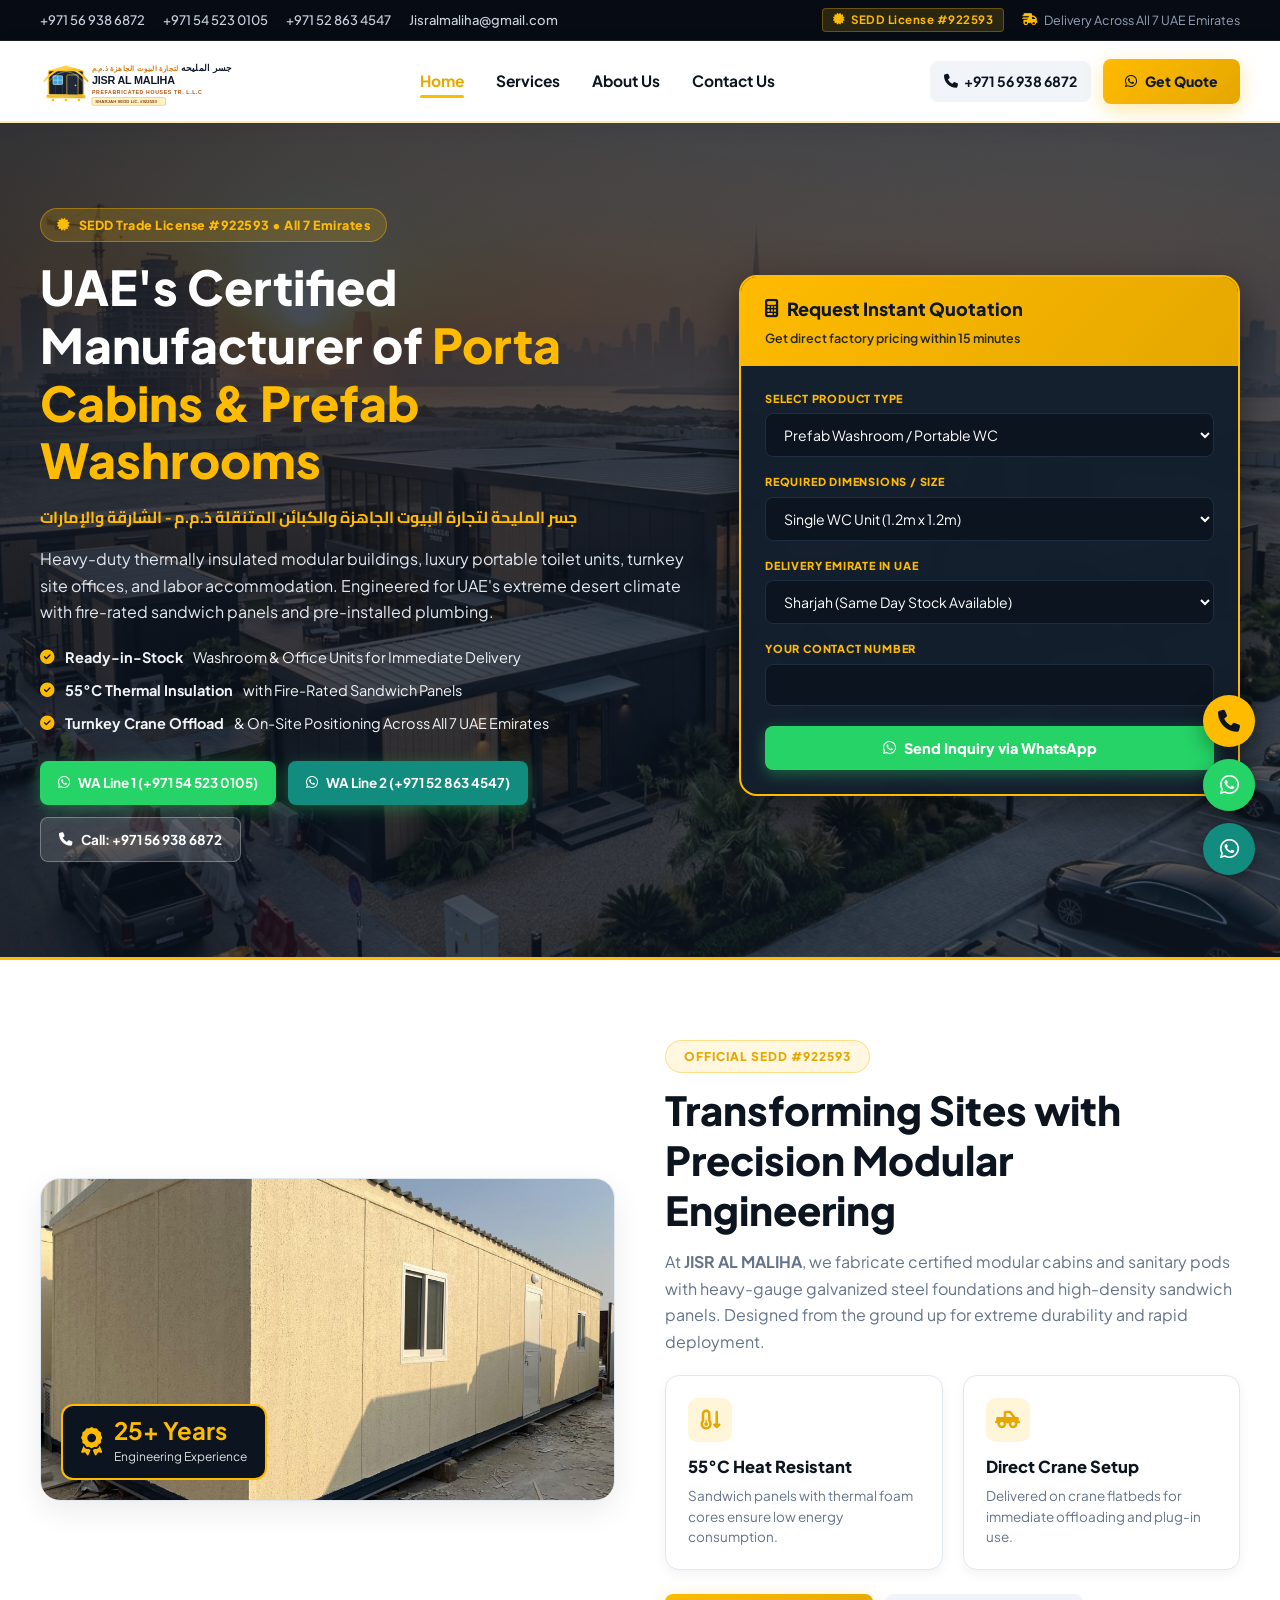
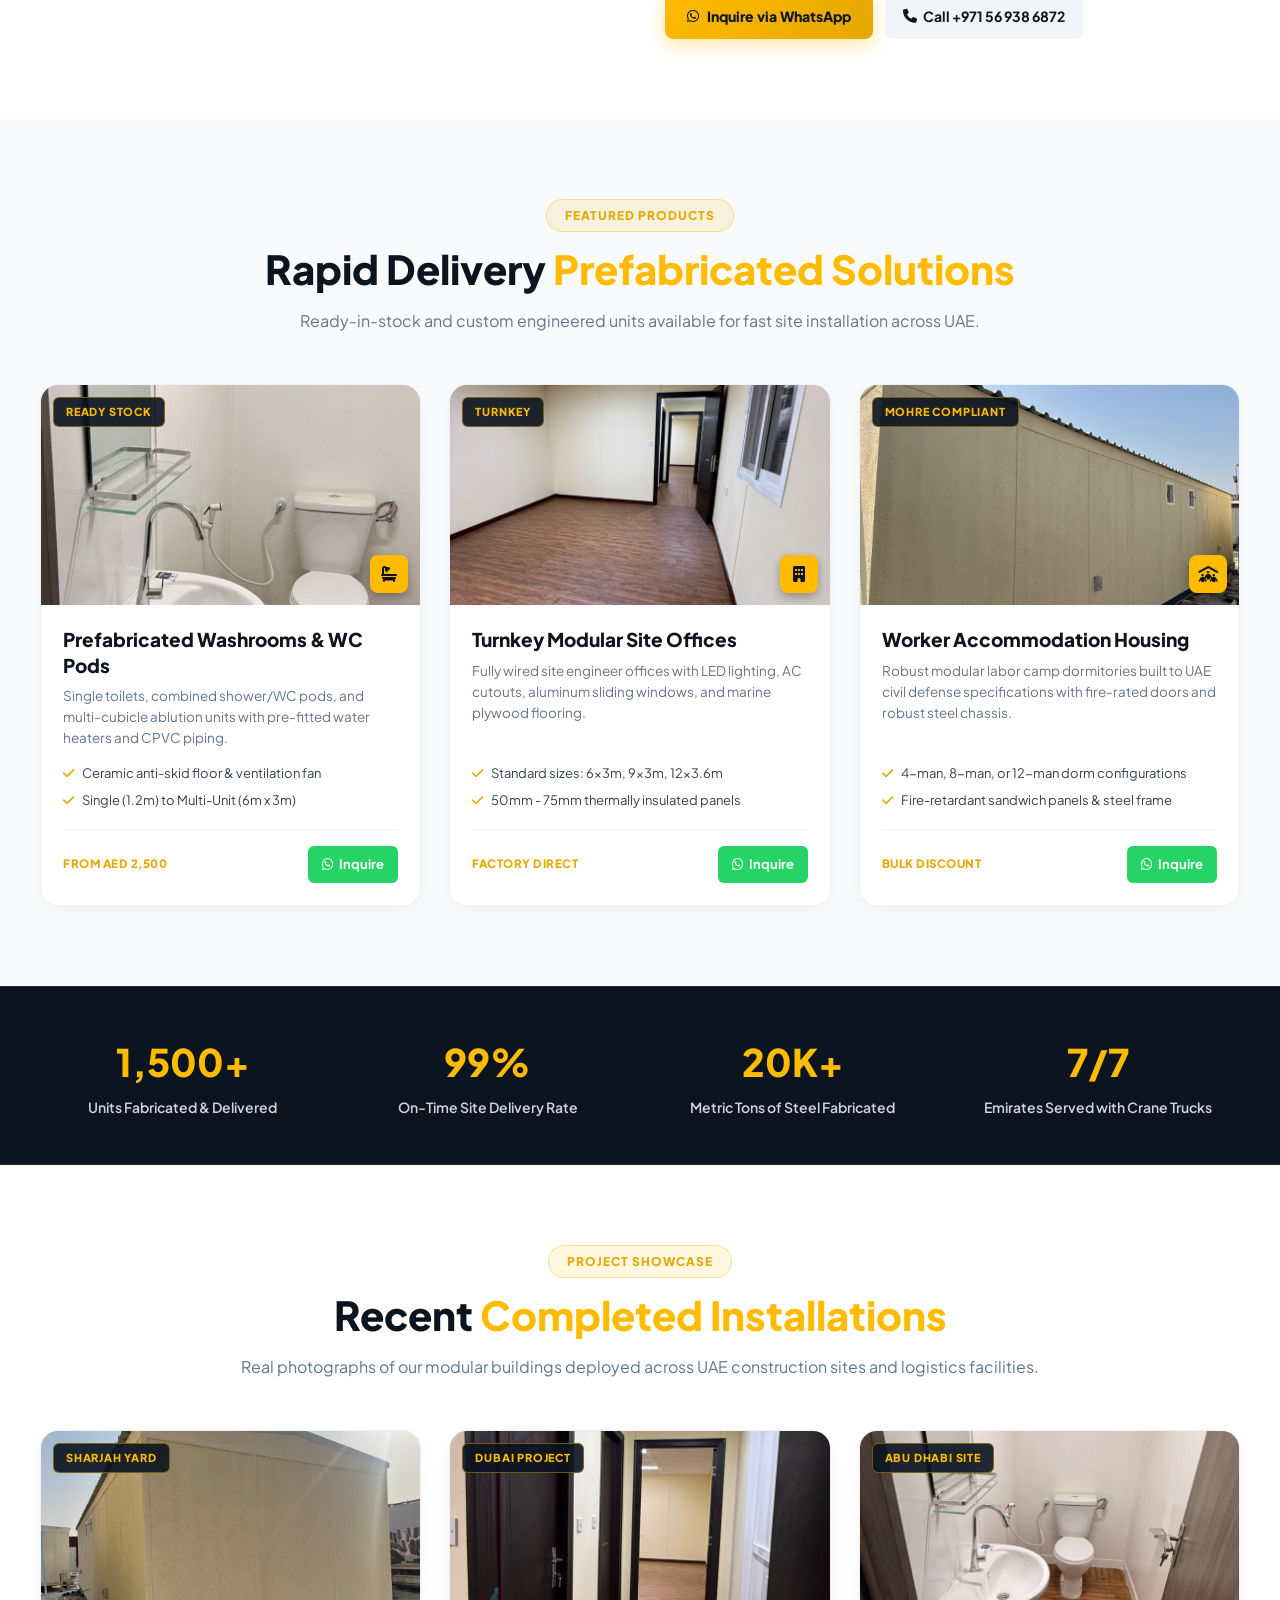
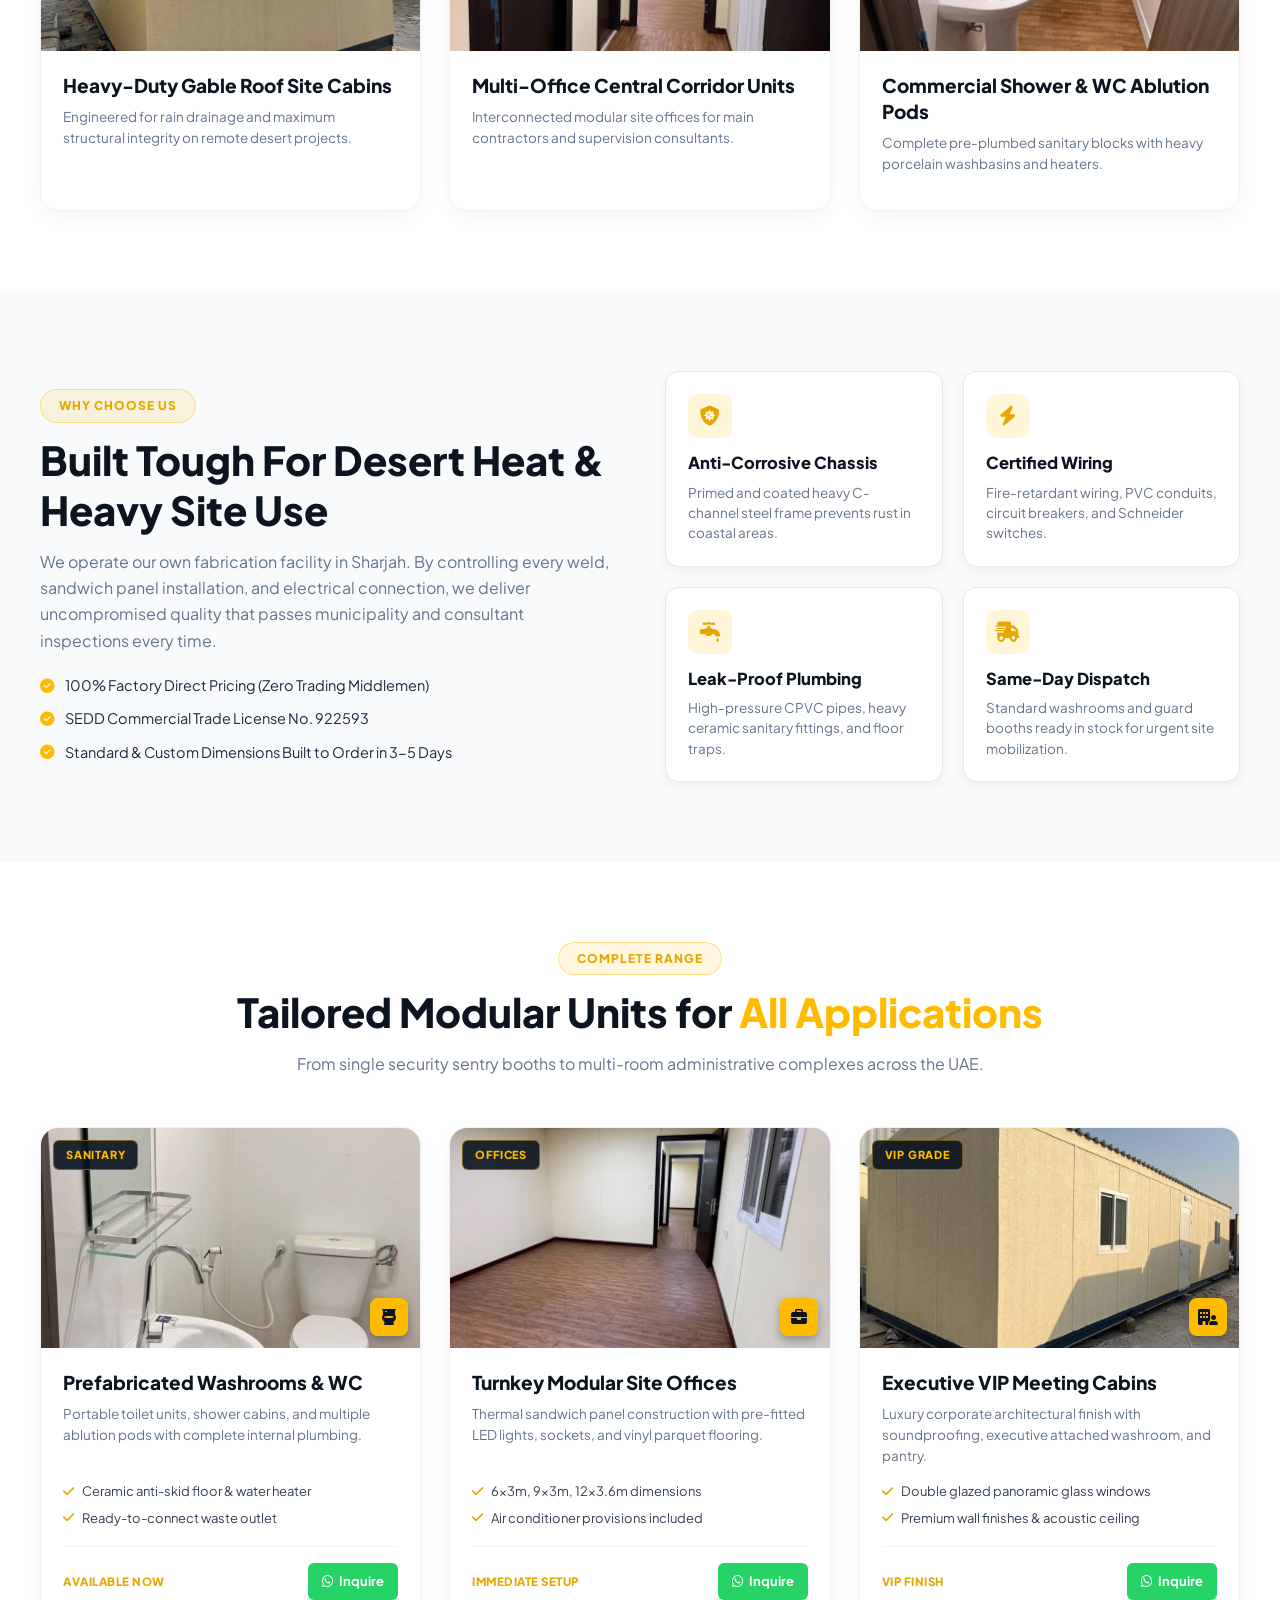
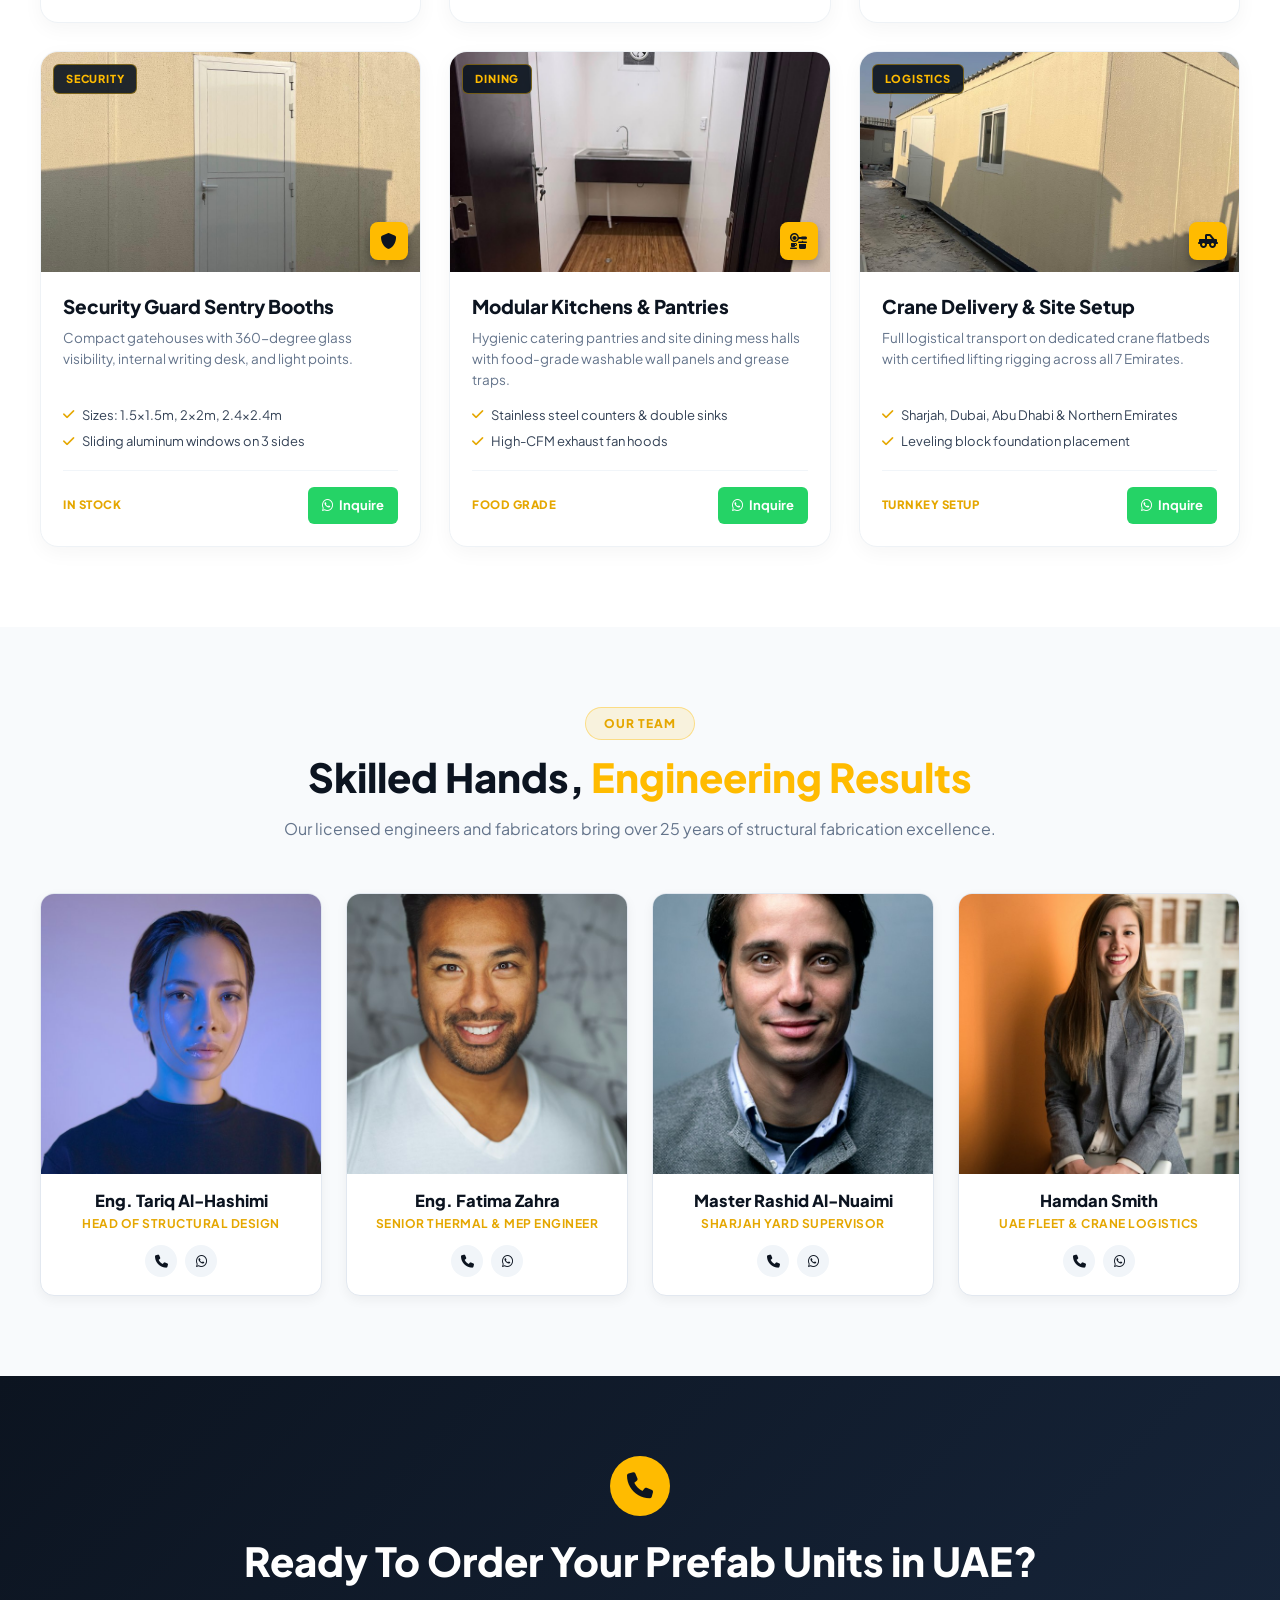
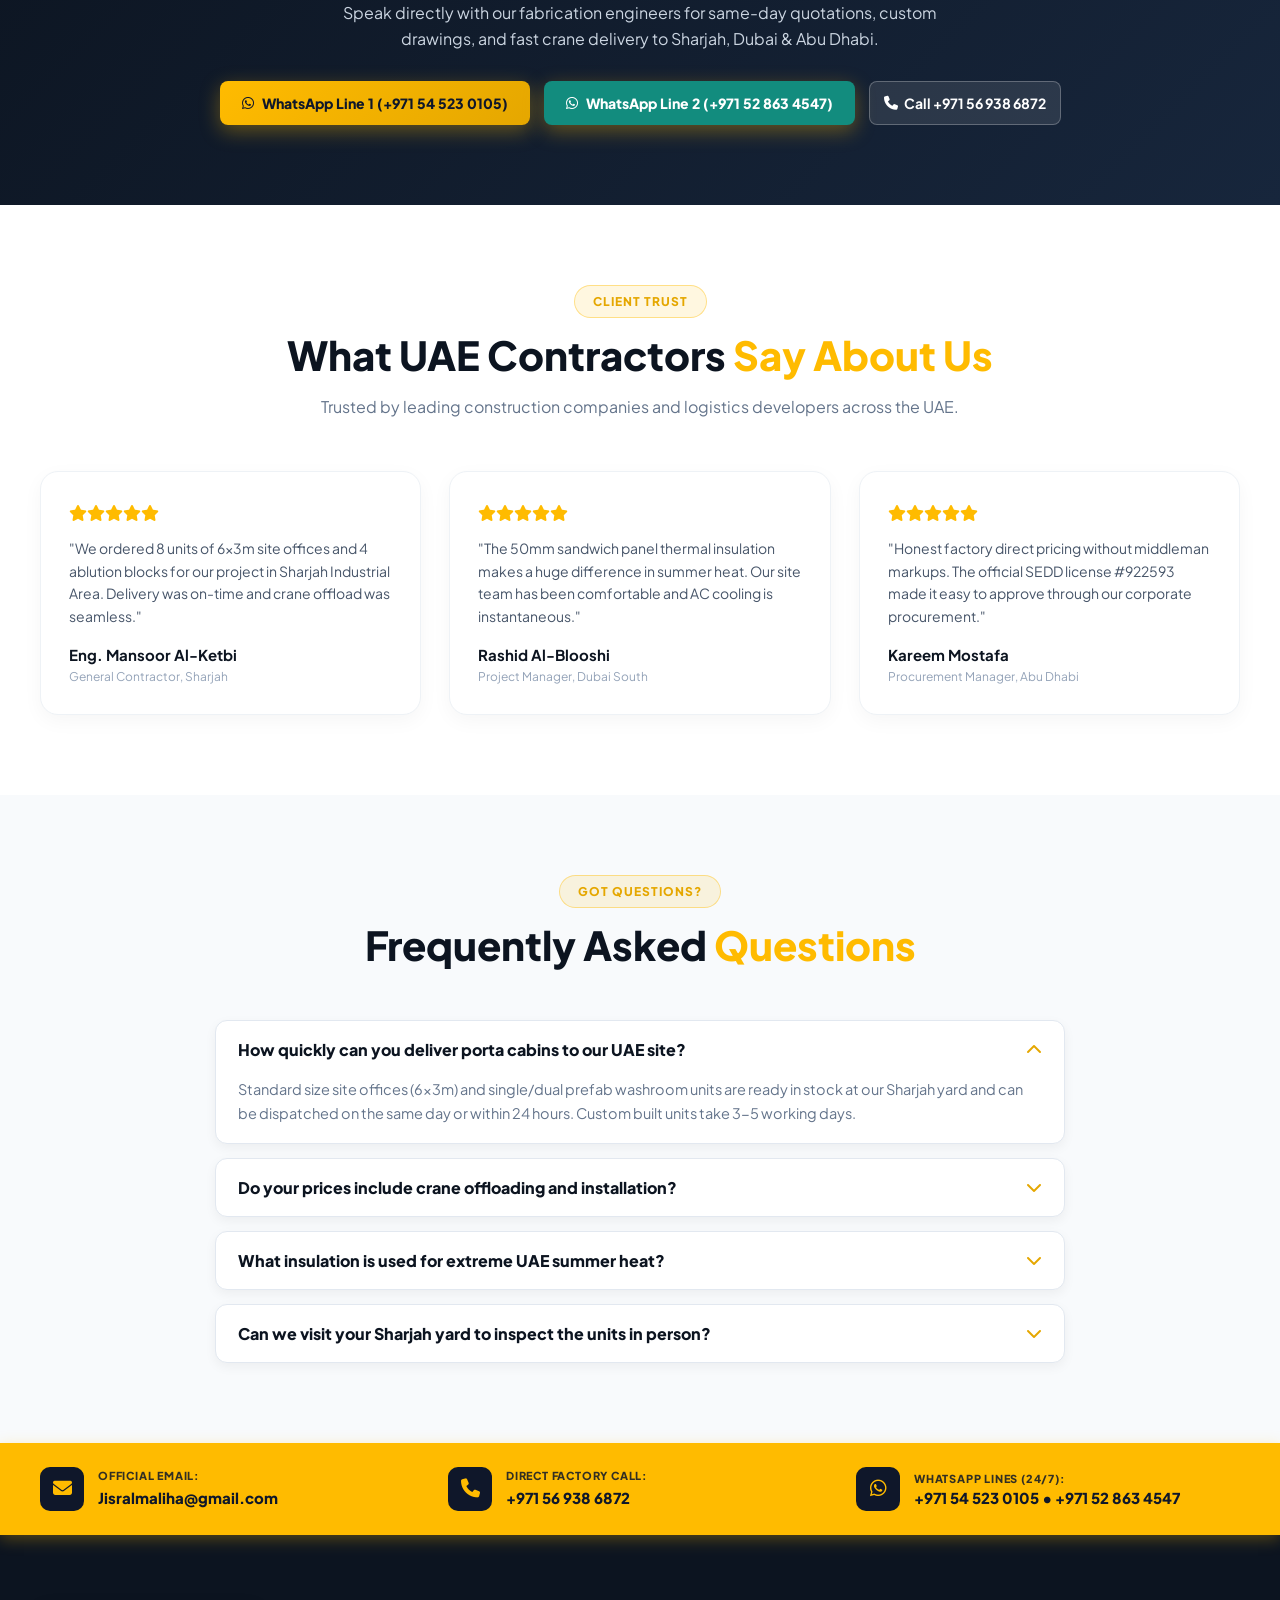
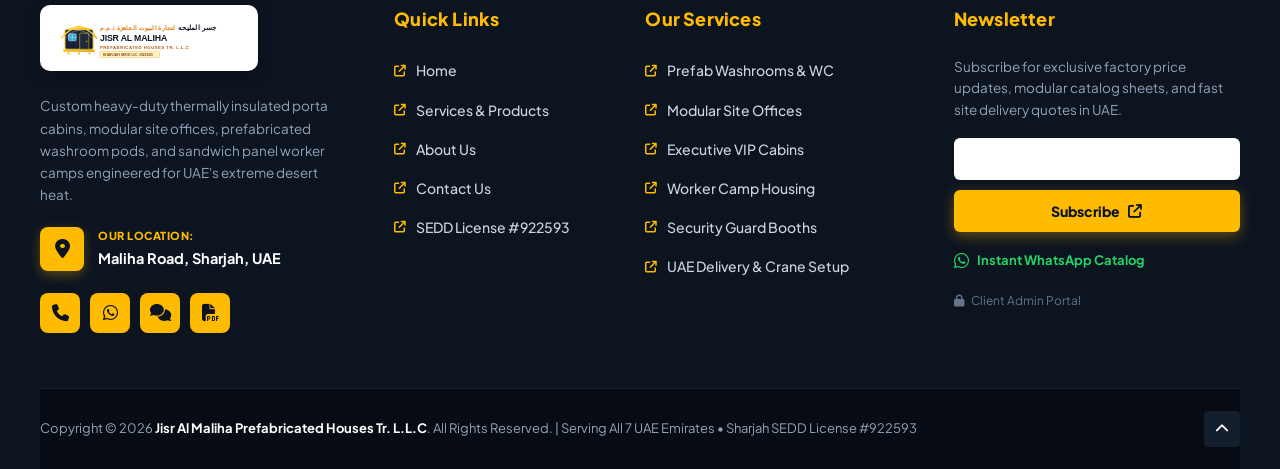
==== JisrAlMaliha-Website/index.html @ 58b0b008 "Add files via upload" ====
<!DOCTYPE html>
<html lang="en">
<head>
  <meta charset="UTF-8">
  <meta name="viewport" content="width=device-width, initial-scale=1.0">
  <title>JISR AL MALIHA PREFABRICATED HOUSES TR. L.L.C | Portacabins & Modular Buildings Sharjah, UAE</title>
  <meta name="description" content="UAE certified manufacturer of thermally insulated porta cabins, prefab washrooms, turnkey site offices, and sandwich panel accommodation. SEDD License #922593.">
  <link rel="icon" type="image/svg+xml" href="assets/images/logo.svg">

  <!-- Google Fonts: Plus Jakarta Sans & Cairo for Arabic -->
  <link rel="preconnect" href="https://fonts.googleapis.com">
  <link rel="preconnect" href="https://fonts.gstatic.com" crossorigin>
  <link href="https://fonts.googleapis.com/css2?family=Cairo:wght@600;700;800;900&family=Plus+Jakarta+Sans:wght@300;400;500;600;700;800;900&display=swap" rel="stylesheet">

  <!-- FontAwesome 6 -->
  <link rel="stylesheet" href="https://cdnjs.cloudflare.com/ajax/libs/font-awesome/6.5.1/css/all.min.css">

  <!-- Main Unified Stylesheet -->
  <link rel="stylesheet" href="assets/css/style.css">
</head>
<body id="top">


  <!-- Top Official Contact & License Bar -->
  <div class="nac-topbar">
    <div class="nac-c">
      <div class="nac-topbar-inner">
        <div class="nac-topbar-left">
          <a href="tel:+971569386872" class="nac-tb-link" data-config="phone">
            <i class="fa-solid fa-phone"></i> Call: +971 56 938 6872
          </a>
          <a href="https://wa.me/971545230105" target="_blank" class="nac-tb-link" data-config="whatsapp1">
            <i class="fa-brands fa-whatsapp" style="color:#25d366;"></i> WA 1: +971 54 523 0105
          </a>
          <a href="https://wa.me/971528634547" target="_blank" class="nac-tb-link" data-config="whatsapp2">
            <i class="fa-brands fa-whatsapp" style="color:#25d366;"></i> WA 2: +971 52 863 4547
          </a>
          <a href="mailto:Jisralmaliha@gmail.com" class="nac-tb-link" data-config="email">
            <i class="fa-solid fa-envelope"></i> Jisralmaliha@gmail.com
          </a>
        </div>
        <div class="nac-topbar-right">
          <span class="nac-tb-badge"><i class="fa-solid fa-certificate"></i> SEDD License #922593</span>
          <span class="nac-tb-text"><i class="fa-solid fa-truck-fast"></i> Delivery Across All 7 UAE Emirates</span>
        </div>
      </div>
    </div>
  </div>

  <!-- Main Sticky Navbar (Strictly 4 Pages) -->
  <header class="nac-header">
    <div class="nac-c">
      <div class="nac-nav-inner">
        <!-- Logo -->
        <a href="index.html" class="nac-logo-link">
          <img src="assets/images/logo.svg" alt="Jisr Al Maliha Prefabricated Houses Tr. LLC" class="nac-logo-img">
        </a>

        <!-- Strictly 4 Navigation Pages -->
        <ul class="nac-nav-menu" id="nacNavMenu">
          <li><a href="index.html" class="nac-nav-link active">Home</a></li>
          <li><a href="services.html" class="nac-nav-link ">Services</a></li>
          <li><a href="about.html" class="nac-nav-link ">About Us</a></li>
          <li><a href="contact.html" class="nac-nav-link ">Contact Us</a></li>
        </ul>

        <!-- Action Buttons -->
        <div class="nac-nav-actions">
          <a href="tel:+971569386872" class="nac-nav-call">
            <i class="fa-solid fa-phone"></i> +971 56 938 6872
          </a>
          <a href="https://wa.me/971545230105?text=Hello%20Jisr%20Al%20Maliha%2C%20I%20would%20like%20to%20request%20an%20instant%20quote%20for%20porta%20cabins." target="_blank" class="nac-btn-gold">
            <i class="fa-brands fa-whatsapp"></i> Get Quote
          </a>
        </div>

        <!-- Mobile Toggle -->
        <button class="nac-mob-toggle" id="nacMobToggle" aria-label="Toggle Navigation">
          <i class="fa-solid fa-bars"></i>
        </button>
      </div>
    </div>
  </header>

<main>

  <!-- HERO SECTION WITH BANNER-HOME.JPG -->
  <section class="nac-home-hero" style="background-image: url('assets/images/banner-home.jpg');">
    <div class="nac-hero-overlay"></div>
    <div class="nac-c">
      <div class="nac-hero-grid">
        <!-- Hero Left -->
        <div class="nac-hero-left">
          <div class="nac-hero-pill">
            <i class="fa-solid fa-certificate"></i> SEDD Trade License #922593 &bull; All 7 Emirates
          </div>
          <h1 class="nac-hero-h1">
            UAE's Certified Manufacturer of <span class="gold-text">Porta Cabins &amp; Prefab Washrooms</span>
          </h1>
          <div class="nac-hero-ar">
            جسر المليحة لتجارة البيوت الجاهزة والكبائن المتنقلة ذ.م.م - الشارقة والإمارات
          </div>
          <p class="nac-hero-desc">
            Heavy-duty thermally insulated modular buildings, luxury portable toilet units, turnkey site offices, and labor accommodation. Engineered for UAE's extreme desert climate with fire-rated sandwich panels and pre-installed plumbing.
          </p>

          <ul class="nac-hero-bullets">
            <li><i class="fa-solid fa-circle-check"></i> <strong>Ready-in-Stock</strong> Washroom &amp; Office Units for Immediate Delivery</li>
            <li><i class="fa-solid fa-circle-check"></i> <strong>55&deg;C Thermal Insulation</strong> with Fire-Rated Sandwich Panels</li>
            <li><i class="fa-solid fa-circle-check"></i> <strong>Turnkey Crane Offload</strong> &amp; On-Site Positioning Across All 7 UAE Emirates</li>
          </ul>

          <!-- ALL 3 NUMBERS TOGETHER -->
          <div class="nac-hero-contacts-row">
            <a href="https://wa.me/971545230105?text=Hello%20Jisr%20Al%20Maliha%2C%20I%20need%20a%20quotation%20for%20porta%20cabins." target="_blank" class="nac-hero-btn-wa">
              <i class="fa-brands fa-whatsapp"></i> WA Line 1 (+971 54 523 0105)
            </a>
            <a href="https://wa.me/971528634547?text=Hello%20Jisr%20Al%20Maliha%2C%20I%20need%20urgent%20pricing%20details." target="_blank" class="nac-hero-btn-wa" style="background:#128c7e;">
              <i class="fa-brands fa-whatsapp"></i> WA Line 2 (+971 52 863 4547)
            </a>
            <a href="tel:+971569386872" class="nac-hero-btn-call">
              <i class="fa-solid fa-phone"></i> Call: +971 56 938 6872
            </a>
          </div>
        </div>

        <!-- Hero Right: Quick Quote Form Card -->
        <div class="nac-hero-card">
          <div class="nac-hero-card-head">
            <h3><i class="fa-solid fa-calculator"></i> Request Instant Quotation</h3>
            <p>Get direct factory pricing within 15 minutes</p>
          </div>
          <form class="nac-hero-card-body" onsubmit="submitHeroQuote(event)">
            <div class="nac-form-group">
              <label class="nac-form-lbl">Select Product Type</label>
              <select id="heroUnitType" class="nac-form-ctrl">
                <option value="Prefab Washroom / WC Pod">Prefab Washroom / Portable WC</option>
                <option value="Modular Site Office">Turnkey Site Office Portacabin</option>
                <option value="Executive VIP Cabin">Executive VIP Cabin / Boardroom</option>
                <option value="Worker Accommodation">Worker Accommodation Camp</option>
                <option value="Security Guard Booth">Security Guard Booth / Cabin</option>
                <option value="Modular Pantry Kitchen">Modular Pantry Kitchen Unit</option>
              </select>
            </div>

            <div class="nac-form-group">
              <label class="nac-form-lbl">Required Dimensions / Size</label>
              <select id="heroDimensions" class="nac-form-ctrl">
                <option value="Single WC Unit (1.2m x 1.2m)">Single WC Unit (1.2m x 1.2m)</option>
                <option value="Dual WC Ablution (2.4m x 1.5m)">Dual WC Ablution (2.4m x 1.5m)</option>
                <option value="Standard Office (6.0m x 3.0m)">Standard Office (6.0m x 3.0m)</option>
                <option value="Executive Suite (9.0m x 3.0m)">Executive Suite (9.0m x 3.0m)</option>
                <option value="Large Project Complex (12.0m x 3.6m)">Large Project Complex (12.0m x 3.6m)</option>
                <option value="Custom Built Size">Custom Built Size</option>
              </select>
            </div>

            <div class="nac-form-group">
              <label class="nac-form-lbl">Delivery Emirate in UAE</label>
              <select id="heroLocation" class="nac-form-ctrl">
                <option value="Sharjah (Same Day Stock Available)">Sharjah (Same Day Stock Available)</option>
                <option value="Dubai">Dubai</option>
                <option value="Abu Dhabi / Al Ain">Abu Dhabi / Al Ain</option>
                <option value="Ajman">Ajman</option>
                <option value="Ras Al Khaimah">Ras Al Khaimah</option>
                <option value="Fujairah">Fujairah</option>
                <option value="Umm Al Quwain">Umm Al Quwain</option>
              </select>
            </div>

            <div class="nac-form-group">
              <label class="nac-form-lbl">Your Contact Number</label>
              <input type="tel" id="heroPhone" class="nac-form-ctrl" required>
            </div>

            <button type="submit" class="nac-form-btn-submit">
              <i class="fa-brands fa-whatsapp"></i> Send Inquiry via WhatsApp
            </button>
          </form>
        </div>
      </div>
    </div>
  </section>

  <!-- SECTION 1: FEATURE STORY (2-COLUMN MATCHING SCREENSHOT) -->
  <section class="nac-sec nac-sec-light">
    <div class="nac-c">
      <div class="nac-story-grid">
        <!-- Story Left: 16:9 Image -->
        <div class="nac-story-imgbox">
          <img src="assets/images/exterior_unit_front.jpg" alt="Jisr Al Maliha Prefabricated Unit" loading="lazy">
          <div class="nac-story-badge">
            <i class="fa-solid fa-award" style="font-size:28px; color:var(--primary-gold);"></i>
            <div>
              <strong>25+ Years</strong>
              <div style="font-size:12px; opacity:0.85;">Engineering Experience</div>
            </div>
          </div>
        </div>

        <!-- Story Right -->
        <div>
          <div class="nac-pill">Official SEDD #922593</div>
          <h2 class="nac-h2">Transforming Sites with Precision Modular Engineering</h2>
          <p class="nac-sub" style="margin-bottom:20px;">
            At <strong>JISR AL MALIHA</strong>, we fabricate certified modular cabins and sanitary pods with heavy-gauge galvanized steel foundations and high-density sandwich panels. Designed from the ground up for extreme durability and rapid deployment.
          </p>

          <div class="nac-features-grid" style="margin-bottom:24px;">
            <div class="nac-feat-card">
              <div class="nac-feat-icon"><i class="fa-solid fa-temperature-arrow-down"></i></div>
              <h4>55&deg;C Heat Resistant</h4>
              <p>Sandwich panels with thermal foam cores ensure low energy consumption.</p>
            </div>
            <div class="nac-feat-card">
              <div class="nac-feat-icon"><i class="fa-solid fa-truck-pickup"></i></div>
              <h4>Direct Crane Setup</h4>
              <p>Delivered on crane flatbeds for immediate offloading and plug-in use.</p>
            </div>
          </div>

          <div style="display:flex; gap:12px; flex-wrap:wrap;">
            <a href="https://wa.me/971545230105?text=Hello%20Jisr%20Al%20Maliha%2C%20I%20want%20to%20discuss%20a%20project." target="_blank" class="nac-btn-gold">
              <i class="fa-brands fa-whatsapp"></i> Inquire via WhatsApp
            </a>
            <a href="tel:+971569386872" class="nac-nav-call" style="font-size:14px; padding:11px 18px;">
              <i class="fa-solid fa-phone"></i> Call +971 56 938 6872
            </a>
          </div>
        </div>
      </div>
    </div>
  </section>

  <!-- SECTION 2: TOP 3 CORE SOLUTIONS (16:9 CARDS MATCHING SCREENSHOT) -->
  <section class="nac-sec nac-sec-soft">
    <div class="nac-c">
      <div class="nac-head">
        <div class="nac-pill">Featured Products</div>
        <h2 class="nac-h2">Rapid Delivery <span class="gold-text">Prefabricated Solutions</span></h2>
        <p class="nac-sub">Ready-in-stock and custom engineered units available for fast site installation across UAE.</p>
      </div>

      <div class="nac-cards-grid">
        <!-- Card 1: Washroom -->
        <div class="nac-card">
          <div class="nac-card-imgwrap">
            <img src="assets/images/bathroom_toilet_1.png" alt="Prefabricated Washroom Units" class="nac-card-img" loading="lazy">
            <span class="nac-card-badge">Ready Stock</span>
            <div class="nac-card-ico-badge"><i class="fa-solid fa-bath"></i></div>
          </div>
          <div class="nac-card-body">
            <h3 class="nac-card-title">Prefabricated Washrooms &amp; WC Pods</h3>
            <p class="nac-card-desc">Single toilets, combined shower/WC pods, and multi-cubicle ablution units with pre-fitted water heaters and CPVC piping.</p>
            <ul class="nac-card-bullets">
              <li><i class="fa-solid fa-check"></i> Ceramic anti-skid floor &amp; ventilation fan</li>
              <li><i class="fa-solid fa-check"></i> Single (1.2m) to Multi-Unit (6m x 3m)</li>
            </ul>
            <div class="nac-card-foot">
              <span class="nac-card-price">From AED 2,500</span>
              <a href="https://wa.me/971545230105?text=Hello%20Jisr%20Al%20Maliha%2C%20I%20need%20pricing%20for%20Prefab%20Washrooms." target="_blank" class="nac-card-wa-btn">
                <i class="fa-brands fa-whatsapp"></i> Inquire
              </a>
            </div>
          </div>
        </div>

        <!-- Card 2: Site Office -->
        <div class="nac-card">
          <div class="nac-card-imgwrap">
            <img src="assets/images/interior_office_1.png" alt="Modular Site Offices" class="nac-card-img" loading="lazy">
            <span class="nac-card-badge">Turnkey</span>
            <div class="nac-card-ico-badge"><i class="fa-solid fa-building"></i></div>
          </div>
          <div class="nac-card-body">
            <h3 class="nac-card-title">Turnkey Modular Site Offices</h3>
            <p class="nac-card-desc">Fully wired site engineer offices with LED lighting, AC cutouts, aluminum sliding windows, and marine plywood flooring.</p>
            <ul class="nac-card-bullets">
              <li><i class="fa-solid fa-check"></i> Standard sizes: 6x3m, 9x3m, 12x3.6m</li>
              <li><i class="fa-solid fa-check"></i> 50mm - 75mm thermally insulated panels</li>
            </ul>
            <div class="nac-card-foot">
              <span class="nac-card-price">Factory Direct</span>
              <a href="https://wa.me/971545230105?text=Hello%20Jisr%20Al%20Maliha%2C%20I%20need%20pricing%20for%20Site%20Offices." target="_blank" class="nac-card-wa-btn">
                <i class="fa-brands fa-whatsapp"></i> Inquire
              </a>
            </div>
          </div>
        </div>

        <!-- Card 3: Labor Camp -->
        <div class="nac-card">
          <div class="nac-card-imgwrap">
            <img src="assets/images/exterior_long_cabin.png" alt="Labor Camp Accommodation" class="nac-card-img" loading="lazy">
            <span class="nac-card-badge">MOHRE Compliant</span>
            <div class="nac-card-ico-badge"><i class="fa-solid fa-people-roof"></i></div>
          </div>
          <div class="nac-card-body">
            <h3 class="nac-card-title">Worker Accommodation Housing</h3>
            <p class="nac-card-desc">Robust modular labor camp dormitories built to UAE civil defense specifications with fire-rated doors and robust steel chassis.</p>
            <ul class="nac-card-bullets">
              <li><i class="fa-solid fa-check"></i> 4-man, 8-man, or 12-man dorm configurations</li>
              <li><i class="fa-solid fa-check"></i> Fire-retardant sandwich panels &amp; steel frame</li>
            </ul>
            <div class="nac-card-foot">
              <span class="nac-card-price">Bulk Discount</span>
              <a href="https://wa.me/971545230105?text=Hello%20Jisr%20Al%20Maliha%2C%20I%20need%20pricing%20for%20Labor%20Accommodations." target="_blank" class="nac-card-wa-btn">
                <i class="fa-brands fa-whatsapp"></i> Inquire
              </a>
            </div>
          </div>
        </div>
      </div>
    </div>
  </section>

  <!-- STATS BAR (DARK) -->
  <div class="nac-stats-bar">
    <div class="nac-c">
      <div class="nac-stats-grid">
        <div class="nac-stat-item">
          <h3>1,500+</h3>
          <p>Units Fabricated &amp; Delivered</p>
        </div>
        <div class="nac-stat-item">
          <h3>99%</h3>
          <p>On-Time Site Delivery Rate</p>
        </div>
        <div class="nac-stat-item">
          <h3>20K+</h3>
          <p>Metric Tons of Steel Fabricated</p>
        </div>
        <div class="nac-stat-item">
          <h3>7/7</h3>
          <p>Emirates Served with Crane Trucks</p>
        </div>
      </div>
    </div>
  </div>

  <!-- SECTION 3: RECENT COMPLETED PROJECTS (16:9 GALLERY) -->
  <section class="nac-sec nac-sec-light">
    <div class="nac-c">
      <div class="nac-head">
        <div class="nac-pill">Project Showcase</div>
        <h2 class="nac-h2">Recent <span class="gold-text">Completed Installations</span></h2>
        <p class="nac-sub">Real photographs of our modular buildings deployed across UAE construction sites and logistics facilities.</p>
      </div>

      <div class="nac-cards-grid">
        <div class="nac-card">
          <div class="nac-card-imgwrap">
            <img src="assets/images/exterior_gable_side.png" alt="Gable Roof Cabin" class="nac-card-img" loading="lazy">
            <span class="nac-card-badge">Sharjah Yard</span>
          </div>
          <div class="nac-card-body">
            <h4 class="nac-card-title">Heavy-Duty Gable Roof Site Cabins</h4>
            <p class="nac-card-desc">Engineered for rain drainage and maximum structural integrity on remote desert projects.</p>
          </div>
        </div>

        <div class="nac-card">
          <div class="nac-card-imgwrap">
            <img src="assets/images/interior_hallway.png" alt="Office Hallway" class="nac-card-img" loading="lazy">
            <span class="nac-card-badge">Dubai Project</span>
          </div>
          <div class="nac-card-body">
            <h4 class="nac-card-title">Multi-Office Central Corridor Units</h4>
            <p class="nac-card-desc">Interconnected modular site offices for main contractors and supervision consultants.</p>
          </div>
        </div>

        <div class="nac-card">
          <div class="nac-card-imgwrap">
            <img src="assets/images/bathroom_toilet_3.png" alt="Commercial Ablution" class="nac-card-img" loading="lazy">
            <span class="nac-card-badge">Abu Dhabi Site</span>
          </div>
          <div class="nac-card-body">
            <h4 class="nac-card-title">Commercial Shower &amp; WC Ablution Pods</h4>
            <p class="nac-card-desc">Complete pre-plumbed sanitary blocks with heavy porcelain washbasins and heaters.</p>
          </div>
        </div>
      </div>
    </div>
  </section>

  <!-- SECTION 4: WHY CONTRACTORS CHOOSE JISR AL MALIHA (4 CARDS) -->
  <section class="nac-sec nac-sec-soft">
    <div class="nac-c">
      <div class="nac-story-grid">
        <div>
          <div class="nac-pill">Why Choose Us</div>
          <h2 class="nac-h2">Built Tough For Desert Heat &amp; Heavy Site Use</h2>
          <p class="nac-sub" style="margin-bottom:20px;">
            We operate our own fabrication facility in Sharjah. By controlling every weld, sandwich panel installation, and electrical connection, we deliver uncompromised quality that passes municipality and consultant inspections every time.
          </p>
          <ul class="nac-hero-bullets" style="color:var(--text-dark);">
            <li style="color:#1e293b;"><i class="fa-solid fa-circle-check"></i> 100% Factory Direct Pricing (Zero Trading Middlemen)</li>
            <li style="color:#1e293b;"><i class="fa-solid fa-circle-check"></i> SEDD Commercial Trade License No. 922593</li>
            <li style="color:#1e293b;"><i class="fa-solid fa-circle-check"></i> Standard &amp; Custom Dimensions Built to Order in 3-5 Days</li>
          </ul>
        </div>

        <div class="nac-features-grid">
          <div class="nac-feat-card">
            <div class="nac-feat-icon"><i class="fa-solid fa-shield-virus"></i></div>
            <h4>Anti-Corrosive Chassis</h4>
            <p>Primed and coated heavy C-channel steel frame prevents rust in coastal areas.</p>
          </div>
          <div class="nac-feat-card">
            <div class="nac-feat-icon"><i class="fa-solid fa-bolt"></i></div>
            <h4>Certified Wiring</h4>
            <p>Fire-retardant wiring, PVC conduits, circuit breakers, and Schneider switches.</p>
          </div>
          <div class="nac-feat-card">
            <div class="nac-feat-icon"><i class="fa-solid fa-faucet-drip"></i></div>
            <h4>Leak-Proof Plumbing</h4>
            <p>High-pressure CPVC pipes, heavy ceramic sanitary fittings, and floor traps.</p>
          </div>
          <div class="nac-feat-card">
            <div class="nac-feat-icon"><i class="fa-solid fa-truck-fast"></i></div>
            <h4>Same-Day Dispatch</h4>
            <p>Standard washrooms and guard booths ready in stock for urgent site mobilization.</p>
          </div>
        </div>
      </div>
    </div>
  </section>

  <!-- SECTION 5: FULL CATALOG OF 6 MODULAR SOLUTIONS (3x2 GRID - 16:9 IMAGES!) -->
  <section class="nac-sec nac-sec-light" id="catalog">
    <div class="nac-c">
      <div class="nac-head">
        <div class="nac-pill">Complete Range</div>
        <h2 class="nac-h2">Tailored Modular Units for <span class="gold-text">All Applications</span></h2>
        <p class="nac-sub">From single security sentry booths to multi-room administrative complexes across the UAE.</p>
      </div>

      <div class="nac-cards-grid">
        <!-- 1 -->
        <div class="nac-card">
          <div class="nac-card-imgwrap">
            <img src="assets/images/bathroom_toilet_1.png" alt="Prefab Washroom" class="nac-card-img" loading="lazy">
            <span class="nac-card-badge">Sanitary</span>
            <div class="nac-card-ico-badge"><i class="fa-solid fa-toilet"></i></div>
          </div>
          <div class="nac-card-body">
            <h3 class="nac-card-title">Prefabricated Washrooms &amp; WC</h3>
            <p class="nac-card-desc">Portable toilet units, shower cabins, and multiple ablution pods with complete internal plumbing.</p>
            <ul class="nac-card-bullets">
              <li><i class="fa-solid fa-check"></i> Ceramic anti-skid floor &amp; water heater</li>
              <li><i class="fa-solid fa-check"></i> Ready-to-connect waste outlet</li>
            </ul>
            <div class="nac-card-foot">
              <span class="nac-card-price">Available Now</span>
              <a href="https://wa.me/971545230105?text=Hello%20Jisr%20Al%20Maliha%2C%20inquiry%20for%20Washrooms." target="_blank" class="nac-card-wa-btn"><i class="fa-brands fa-whatsapp"></i> Inquire</a>
            </div>
          </div>
        </div>

        <!-- 2 -->
        <div class="nac-card">
          <div class="nac-card-imgwrap">
            <img src="assets/images/interior_office_1.png" alt="Site Office" class="nac-card-img" loading="lazy">
            <span class="nac-card-badge">Offices</span>
            <div class="nac-card-ico-badge"><i class="fa-solid fa-briefcase"></i></div>
          </div>
          <div class="nac-card-body">
            <h3 class="nac-card-title">Turnkey Modular Site Offices</h3>
            <p class="nac-card-desc">Thermal sandwich panel construction with pre-fitted LED lights, sockets, and vinyl parquet flooring.</p>
            <ul class="nac-card-bullets">
              <li><i class="fa-solid fa-check"></i> 6x3m, 9x3m, 12x3.6m dimensions</li>
              <li><i class="fa-solid fa-check"></i> Air conditioner provisions included</li>
            </ul>
            <div class="nac-card-foot">
              <span class="nac-card-price">Immediate Setup</span>
              <a href="https://wa.me/971545230105?text=Hello%20Jisr%20Al%20Maliha%2C%20inquiry%20for%20Site%20Offices." target="_blank" class="nac-card-wa-btn"><i class="fa-brands fa-whatsapp"></i> Inquire</a>
            </div>
          </div>
        </div>

        <!-- 3 -->
        <div class="nac-card">
          <div class="nac-card-imgwrap">
            <img src="assets/images/exterior_unit_front.jpg" alt="Executive Cabin" class="nac-card-img" loading="lazy">
            <span class="nac-card-badge">VIP Grade</span>
            <div class="nac-card-ico-badge"><i class="fa-solid fa-building-user"></i></div>
          </div>
          <div class="nac-card-body">
            <h3 class="nac-card-title">Executive VIP Meeting Cabins</h3>
            <p class="nac-card-desc">Luxury corporate architectural finish with soundproofing, executive attached washroom, and pantry.</p>
            <ul class="nac-card-bullets">
              <li><i class="fa-solid fa-check"></i> Double glazed panoramic glass windows</li>
              <li><i class="fa-solid fa-check"></i> Premium wall finishes &amp; acoustic ceiling</li>
            </ul>
            <div class="nac-card-foot">
              <span class="nac-card-price">VIP Finish</span>
              <a href="https://wa.me/971545230105?text=Hello%20Jisr%20Al%20Maliha%2C%20inquiry%20for%20Executive%20Cabins." target="_blank" class="nac-card-wa-btn"><i class="fa-brands fa-whatsapp"></i> Inquire</a>
            </div>
          </div>
        </div>

        <!-- 4 -->
        <div class="nac-card">
          <div class="nac-card-imgwrap">
            <img src="assets/images/exterior_door_detail.jpg" alt="Security Cabin" class="nac-card-img" loading="lazy">
            <span class="nac-card-badge">Security</span>
            <div class="nac-card-ico-badge"><i class="fa-solid fa-shield"></i></div>
          </div>
          <div class="nac-card-body">
            <h3 class="nac-card-title">Security Guard Sentry Booths</h3>
            <p class="nac-card-desc">Compact gatehouses with 360-degree glass visibility, internal writing desk, and light points.</p>
            <ul class="nac-card-bullets">
              <li><i class="fa-solid fa-check"></i> Sizes: 1.5x1.5m, 2x2m, 2.4x2.4m</li>
              <li><i class="fa-solid fa-check"></i> Sliding aluminum windows on 3 sides</li>
            </ul>
            <div class="nac-card-foot">
              <span class="nac-card-price">In Stock</span>
              <a href="https://wa.me/971545230105?text=Hello%20Jisr%20Al%20Maliha%2C%20inquiry%20for%20Guard%20Booths." target="_blank" class="nac-card-wa-btn"><i class="fa-brands fa-whatsapp"></i> Inquire</a>
            </div>
          </div>
        </div>

        <!-- 5 -->
        <div class="nac-card">
          <div class="nac-card-imgwrap">
            <img src="assets/images/interior_pantry_kitchen.png" alt="Modular Kitchen" class="nac-card-img" loading="lazy">
            <span class="nac-card-badge">Dining</span>
            <div class="nac-card-ico-badge"><i class="fa-solid fa-kitchen-set"></i></div>
          </div>
          <div class="nac-card-body">
            <h3 class="nac-card-title">Modular Kitchens &amp; Pantries</h3>
            <p class="nac-card-desc">Hygienic catering pantries and site dining mess halls with food-grade washable wall panels and grease traps.</p>
            <ul class="nac-card-bullets">
              <li><i class="fa-solid fa-check"></i> Stainless steel counters &amp; double sinks</li>
              <li><i class="fa-solid fa-check"></i> High-CFM exhaust fan hoods</li>
            </ul>
            <div class="nac-card-foot">
              <span class="nac-card-price">Food Grade</span>
              <a href="https://wa.me/971545230105?text=Hello%20Jisr%20Al%20Maliha%2C%20inquiry%20for%20Kitchens." target="_blank" class="nac-card-wa-btn"><i class="fa-brands fa-whatsapp"></i> Inquire</a>
            </div>
          </div>
        </div>

        <!-- 6 -->
        <div class="nac-card">
          <div class="nac-card-imgwrap">
            <img src="assets/images/exterior_corner_view.jpg" alt="Crane Delivery" class="nac-card-img" loading="lazy">
            <span class="nac-card-badge">Logistics</span>
            <div class="nac-card-ico-badge"><i class="fa-solid fa-truck-pickup"></i></div>
          </div>
          <div class="nac-card-body">
            <h3 class="nac-card-title">Crane Delivery &amp; Site Setup</h3>
            <p class="nac-card-desc">Full logistical transport on dedicated crane flatbeds with certified lifting rigging across all 7 Emirates.</p>
            <ul class="nac-card-bullets">
              <li><i class="fa-solid fa-check"></i> Sharjah, Dubai, Abu Dhabi &amp; Northern Emirates</li>
              <li><i class="fa-solid fa-check"></i> Leveling block foundation placement</li>
            </ul>
            <div class="nac-card-foot">
              <span class="nac-card-price">Turnkey Setup</span>
              <a href="https://wa.me/971545230105?text=Hello%20Jisr%20Al%20Maliha%2C%20inquiry%20for%20Crane%20Transport." target="_blank" class="nac-card-wa-btn"><i class="fa-brands fa-whatsapp"></i> Inquire</a>
            </div>
          </div>
        </div>
      </div>
    </div>
  </section>

  <!-- SECTION 6: SKILLED FABRICATION TEAM (4 CARDS) -->
  <section class="nac-sec nac-sec-soft">
    <div class="nac-c">
      <div class="nac-head">
        <div class="nac-pill">Our Team</div>
        <h2 class="nac-h2">Skilled Hands, <span class="gold-text">Engineering Results</span></h2>
        <p class="nac-sub">Our licensed engineers and fabricators bring over 25 years of structural fabrication excellence.</p>
      </div>

      <div class="nac-team-grid">
        <div class="nac-team-card">
          <img src="assets/images/team-1.jpg" alt="Master Structural Engineer" class="nac-team-img" loading="lazy">
          <h4 class="nac-team-name">Eng. Tariq Al-Hashimi</h4>
          <div class="nac-team-role">Head of Structural Design</div>
          <div class="nac-team-contacts">
            <a href="tel:+971569386872" class="nac-team-btn" title="Call"><i class="fa-solid fa-phone"></i></a>
            <a href="https://wa.me/971545230105" target="_blank" class="nac-team-btn" title="WhatsApp"><i class="fa-brands fa-whatsapp"></i></a>
          </div>
        </div>

        <div class="nac-team-card">
          <img src="assets/images/team-2.jpg" alt="Fabrication Yard Manager" class="nac-team-img" loading="lazy">
          <h4 class="nac-team-name">Eng. Fatima Zahra</h4>
          <div class="nac-team-role">Senior Thermal &amp; MEP Engineer</div>
          <div class="nac-team-contacts">
            <a href="tel:+971569386872" class="nac-team-btn" title="Call"><i class="fa-solid fa-phone"></i></a>
            <a href="https://wa.me/971545230105" target="_blank" class="nac-team-btn" title="WhatsApp"><i class="fa-brands fa-whatsapp"></i></a>
          </div>
        </div>

        <div class="nac-team-card">
          <img src="assets/images/team-3.jpg" alt="Production Supervisor" class="nac-team-img" loading="lazy">
          <h4 class="nac-team-name">Master Rashid Al-Nuaimi</h4>
          <div class="nac-team-role">Sharjah Yard Supervisor</div>
          <div class="nac-team-contacts">
            <a href="tel:+971569386872" class="nac-team-btn" title="Call"><i class="fa-solid fa-phone"></i></a>
            <a href="https://wa.me/971528634547" target="_blank" class="nac-team-btn" title="WhatsApp"><i class="fa-brands fa-whatsapp"></i></a>
          </div>
        </div>

        <div class="nac-team-card">
          <img src="assets/images/team-4.jpg" alt="Site Logistics Lead" class="nac-team-img" loading="lazy">
          <h4 class="nac-team-name">Hamdan Smith</h4>
          <div class="nac-team-role">UAE Fleet &amp; Crane Logistics</div>
          <div class="nac-team-contacts">
            <a href="tel:+971569386872" class="nac-team-btn" title="Call"><i class="fa-solid fa-phone"></i></a>
            <a href="https://wa.me/971528634547" target="_blank" class="nac-team-btn" title="WhatsApp"><i class="fa-brands fa-whatsapp"></i></a>
          </div>
        </div>
      </div>
    </div>
  </section>

  <!-- SECTION 7: CTA BAR -->
  <section class="nac-sec nac-sec-dark" style="background:linear-gradient(135deg, var(--dark-navy) 0%, #17263c 100%);">
    <div class="nac-c" style="text-align:center;">
      <div style="width:60px; height:60px; background:var(--primary-gold); color:#0c1420; border-radius:50%; display:flex; align-items:center; justify-content:center; font-size:26px; margin:0 auto 20px;">
        <i class="fa-solid fa-phone"></i>
      </div>
      <h2 class="nac-h2" style="color:#ffffff;">Ready To Order Your Prefab Units in UAE?</h2>
      <p class="nac-sub" style="color:#cbd5e1; max-width:650px; margin:0 auto 28px;">
        Speak directly with our fabrication engineers for same-day quotations, custom drawings, and fast crane delivery to Sharjah, Dubai &amp; Abu Dhabi.
      </p>

      <div style="display:flex; justify-content:center; gap:14px; flex-wrap:wrap;">
        <a href="https://wa.me/971545230105?text=Hello%20Jisr%20Al%20Maliha%2C%20I%20am%20ready%20to%20order." target="_blank" class="nac-btn-gold">
          <i class="fa-brands fa-whatsapp"></i> WhatsApp Line 1 (+971 54 523 0105)
        </a>
        <a href="https://wa.me/971528634547?text=Hello%20Jisr%20Al%20Maliha%2C%20I%20need%20urgent%20site%20delivery." target="_blank" class="nac-btn-gold" style="background:#128c7e; color:#fff;">
          <i class="fa-brands fa-whatsapp"></i> WhatsApp Line 2 (+971 52 863 4547)
        </a>
        <a href="tel:+971569386872" class="nac-nav-call" style="background:rgba(255,255,255,0.1); color:#fff; border:1px solid rgba(255,255,255,0.25);">
          <i class="fa-solid fa-phone"></i> Call +971 56 938 6872
        </a>
      </div>
    </div>
  </section>

  <!-- SECTION 8: REVIEWS -->
  <section class="nac-sec nac-sec-light">
    <div class="nac-c">
      <div class="nac-head">
        <div class="nac-pill">Client Trust</div>
        <h2 class="nac-h2">What UAE Contractors <span class="gold-text">Say About Us</span></h2>
        <p class="nac-sub">Trusted by leading construction companies and logistics developers across the UAE.</p>
      </div>

      <div class="nac-cards-grid">
        <div class="nac-card" style="padding:28px;">
          <div style="color:var(--primary-gold); font-size:16px; margin-bottom:12px;">
            <i class="fa-solid fa-star"></i><i class="fa-solid fa-star"></i><i class="fa-solid fa-star"></i><i class="fa-solid fa-star"></i><i class="fa-solid fa-star"></i>
          </div>
          <p style="font-size:14px; color:#475569; line-height:1.6; margin-bottom:16px;">
            "We ordered 8 units of 6x3m site offices and 4 ablution blocks for our project in Sharjah Industrial Area. Delivery was on-time and crane offload was seamless."
          </p>
          <strong style="color:var(--dark-navy); display:block; font-size:15px;">Eng. Mansoor Al-Ketbi</strong>
          <span style="font-size:12px; color:#94a3b8;">General Contractor, Sharjah</span>
        </div>

        <div class="nac-card" style="padding:28px;">
          <div style="color:var(--primary-gold); font-size:16px; margin-bottom:12px;">
            <i class="fa-solid fa-star"></i><i class="fa-solid fa-star"></i><i class="fa-solid fa-star"></i><i class="fa-solid fa-star"></i><i class="fa-solid fa-star"></i>
          </div>
          <p style="font-size:14px; color:#475569; line-height:1.6; margin-bottom:16px;">
            "The 50mm sandwich panel thermal insulation makes a huge difference in summer heat. Our site team has been comfortable and AC cooling is instantaneous."
          </p>
          <strong style="color:var(--dark-navy); display:block; font-size:15px;">Rashid Al-Blooshi</strong>
          <span style="font-size:12px; color:#94a3b8;">Project Manager, Dubai South</span>
        </div>

        <div class="nac-card" style="padding:28px;">
          <div style="color:var(--primary-gold); font-size:16px; margin-bottom:12px;">
            <i class="fa-solid fa-star"></i><i class="fa-solid fa-star"></i><i class="fa-solid fa-star"></i><i class="fa-solid fa-star"></i><i class="fa-solid fa-star"></i>
          </div>
          <p style="font-size:14px; color:#475569; line-height:1.6; margin-bottom:16px;">
            "Honest factory direct pricing without middleman markups. The official SEDD license #922593 made it easy to approve through our corporate procurement."
          </p>
          <strong style="color:var(--dark-navy); display:block; font-size:15px;">Kareem Mostafa</strong>
          <span style="font-size:12px; color:#94a3b8;">Procurement Manager, Abu Dhabi</span>
        </div>
      </div>
    </div>
  </section>

  <!-- SECTION 9: FAQ ACCORDION -->
  <section class="nac-sec nac-sec-soft">
    <div class="nac-c">
      <div class="nac-head">
        <div class="nac-pill">Got Questions?</div>
        <h2 class="nac-h2">Frequently Asked <span class="gold-text">Questions</span></h2>
      </div>

      <div class="nac-faq-list">
        <div class="nac-faq-item active">
          <button class="nac-faq-btn" onclick="toggleFaq(this)">
            How quickly can you deliver porta cabins to our UAE site?
            <i class="fa-solid fa-chevron-down"></i>
          </button>
          <div class="nac-faq-ans">
            Standard size site offices (6x3m) and single/dual prefab washroom units are ready in stock at our Sharjah yard and can be dispatched on the same day or within 24 hours. Custom built units take 3-5 working days.
          </div>
        </div>

        <div class="nac-faq-item">
          <button class="nac-faq-btn" onclick="toggleFaq(this)">
            Do your prices include crane offloading and installation?
            <i class="fa-solid fa-chevron-down"></i>
          </button>
          <div class="nac-faq-ans">
            Yes, we operate dedicated flatbed boom crane trucks capable of transporting, offloading, and positioning cabins directly onto your site foundation blocks across all 7 UAE Emirates.
          </div>
        </div>

        <div class="nac-faq-item">
          <button class="nac-faq-btn" onclick="toggleFaq(this)">
            What insulation is used for extreme UAE summer heat?
            <i class="fa-solid fa-chevron-down"></i>
          </button>
          <div class="nac-faq-ans">
            All our cabins feature thermally certified 50mm, 75mm, or 100mm polyurethane / EPS sandwich panels with double-sided galvanized steel sheets, designed to withstand up to 55&deg;C ambient desert temperatures.
          </div>
        </div>

        <div class="nac-faq-item">
          <button class="nac-faq-btn" onclick="toggleFaq(this)">
            Can we visit your Sharjah yard to inspect the units in person?
            <i class="fa-solid fa-chevron-down"></i>
          </button>
          <div class="nac-faq-ans">
            Yes, our fabrication yard on Maliha Road / Al Sajaa Industrial Area, Sharjah is open Saturday to Thursday from 8:00 AM to 8:00 PM. Contact us via WhatsApp to arrange an engineer-guided viewing.
          </div>
        </div>
      </div>
    </div>
  </section>

</main>


  
  <!-- Yellow Contact Ribbon (Exact Match to Reference Screenshot) -->
  <div class="nac-yellow-ribbon">
    <div class="nac-c">
      <div class="nac-ribbon-grid">
        <!-- 1. Email -->
        <div class="nac-ribbon-item">
          <div class="nac-ribbon-icon">
            <i class="fa-solid fa-envelope"></i>
          </div>
          <div class="nac-ribbon-info">
            <span class="nac-ribbon-label">OFFICIAL EMAIL:</span>
            <a href="mailto:Jisralmaliha@gmail.com" class="nac-ribbon-val" data-config="email">Jisralmaliha@gmail.com</a>
          </div>
        </div>

        <!-- 2. Direct Call -->
        <div class="nac-ribbon-item">
          <div class="nac-ribbon-icon">
            <i class="fa-solid fa-phone"></i>
          </div>
          <div class="nac-ribbon-info">
            <span class="nac-ribbon-label">DIRECT FACTORY CALL:</span>
            <a href="tel:+971569386872" class="nac-ribbon-val" data-config="phone">+971 56 938 6872</a>
          </div>
        </div>

        <!-- 3. Dual WhatsApp Lines -->
        <div class="nac-ribbon-item">
          <div class="nac-ribbon-icon">
            <i class="fa-brands fa-whatsapp"></i>
          </div>
          <div class="nac-ribbon-info">
            <span class="nac-ribbon-label">WHATSAPP LINES (24/7):</span>
            <div class="nac-ribbon-val">
              <a href="https://wa.me/971545230105" target="_blank" data-config="whatsapp1">+971 54 523 0105</a> &bull; 
              <a href="https://wa.me/971528634547" target="_blank" data-config="whatsapp2">+971 52 863 4547</a>
            </div>
          </div>
        </div>
      </div>
    </div>
  </div>

  <!-- Main 4-Column Dark Footer (Exact Match to Reference Screenshot) -->
  <footer class="nac-footer">
    <div class="nac-c">
      <div class="nac-ft-grid">
        <!-- Col 1: Brand / Logo / Location / Socials -->
        <div class="nac-ft-brand-col">
          <div class="nac-ft-logo-wrap">
            <div class="nac-ft-logo-card">
              <img src="assets/images/logo.svg" alt="Jisr Al Maliha Prefab" class="nac-ft-logo-img">
            </div>
          </div>
          <p class="nac-ft-tagline">
            Custom heavy-duty thermally insulated porta cabins, modular site offices, prefabricated washroom pods, and sandwich panel worker camps engineered for UAE's extreme desert heat.
          </p>

          <!-- Location Row with Yellow Icon -->
          <div class="nac-ft-loc-row">
            <div class="nac-ft-loc-icon">
              <i class="fa-solid fa-location-dot"></i>
            </div>
            <div class="nac-ft-loc-text">
              <span class="nac-ft-loc-lbl">OUR LOCATION:</span>
              <strong class="nac-ft-loc-val" data-config="address">Maliha Road, Sharjah, UAE</strong>
            </div>
          </div>

          <!-- 4 Social / Action Buttons in Yellow -->
          <div class="nac-ft-socials">
            <a href="tel:+971569386872" class="nac-ft-soc-btn" title="Call Us: +971 56 938 6872"><i class="fa-solid fa-phone"></i></a>
            <a href="https://wa.me/971545230105" target="_blank" class="nac-ft-soc-btn" title="WhatsApp Line 1: +971 54 523 0105"><i class="fa-brands fa-whatsapp"></i></a>
            <a href="https://wa.me/971528634547" target="_blank" class="nac-ft-soc-btn" title="WhatsApp Line 2: +971 52 863 4547"><i class="fa-solid fa-comments"></i></a>
            <a href="Jisr-Al-Maliha-Trade-License-SEDD-922593.pdf" target="_blank" class="nac-ft-soc-btn" title="Official SEDD License (PDF)"><i class="fa-solid fa-file-pdf"></i></a>
          </div>
        </div>

        <!-- Col 2: Quick Links (Strictly 4 Pages) -->
        <div class="nac-ft-col">
          <h4 class="nac-ft-h4">Quick Links</h4>
          <ul class="nac-ft-links">
            <li class="nac-ft-link-item"><a href="index.html"><i class="fa-solid fa-arrow-up-right-from-square nac-ft-arrow-icon"></i> Home</a></li>
            <li class="nac-ft-link-item"><a href="services.html"><i class="fa-solid fa-arrow-up-right-from-square nac-ft-arrow-icon"></i> Services & Products</a></li>
            <li class="nac-ft-link-item"><a href="about.html"><i class="fa-solid fa-arrow-up-right-from-square nac-ft-arrow-icon"></i> About Us</a></li>
            <li class="nac-ft-link-item"><a href="contact.html"><i class="fa-solid fa-arrow-up-right-from-square nac-ft-arrow-icon"></i> Contact Us</a></li>
            <li class="nac-ft-link-item"><a href="Jisr-Al-Maliha-Trade-License-SEDD-922593.pdf" target="_blank"><i class="fa-solid fa-arrow-up-right-from-square nac-ft-arrow-icon"></i> SEDD License #922593</a></li>
          </ul>
        </div>

        <!-- Col 3: Our Services -->
        <div class="nac-ft-col">
          <h4 class="nac-ft-h4">Our Services</h4>
          <ul class="nac-ft-links">
            <li class="nac-ft-link-item"><a href="services.html#washrooms"><i class="fa-solid fa-arrow-up-right-from-square nac-ft-arrow-icon"></i> Prefab Washrooms & WC</a></li>
            <li class="nac-ft-link-item"><a href="services.html#offices"><i class="fa-solid fa-arrow-up-right-from-square nac-ft-arrow-icon"></i> Modular Site Offices</a></li>
            <li class="nac-ft-link-item"><a href="services.html#executive"><i class="fa-solid fa-arrow-up-right-from-square nac-ft-arrow-icon"></i> Executive VIP Cabins</a></li>
            <li class="nac-ft-link-item"><a href="services.html#accommodation"><i class="fa-solid fa-arrow-up-right-from-square nac-ft-arrow-icon"></i> Worker Camp Housing</a></li>
            <li class="nac-ft-link-item"><a href="services.html#security"><i class="fa-solid fa-arrow-up-right-from-square nac-ft-arrow-icon"></i> Security Guard Booths</a></li>
            <li class="nac-ft-link-item"><a href="services.html#setup"><i class="fa-solid fa-arrow-up-right-from-square nac-ft-arrow-icon"></i> UAE Delivery & Crane Setup</a></li>
          </ul>
        </div>

        <!-- Col 4: Newsletter & Direct Catalog -->
        <div class="nac-ft-col">
          <h4 class="nac-ft-h4">Newsletter</h4>
          <p class="nac-ft-news-p">
            Subscribe for exclusive factory price updates, modular catalog sheets, and fast site delivery quotes in UAE.
          </p>

          <form onsubmit="handleNewsletterSub(event)" class="nac-ft-news-form">
            <input type="email" id="ftEmail" class="nac-ft-news-input" required>
            <button type="submit" class="nac-ft-news-btn">
              Subscribe <i class="fa-solid fa-arrow-up-right-from-square"></i>
            </button>
          </form>

          <div style="margin-top:16px;">
            <a href="https://wa.me/971545230105?text=Hello%20Jisr%20Al%20Maliha%2C%20I%20want%20to%20receive%20the%20prefab%20catalog." target="_blank" style="display:inline-flex; align-items:center; gap:8px; color:#25d366; font-size:13px; font-weight:700; text-decoration:none;">
              <i class="fa-brands fa-whatsapp" style="font-size:17px;"></i> Instant WhatsApp Catalog
            </a>
          </div>

          <div style="margin-top:12px;">
            <a href="admin.html" style="color:#64748b; font-size:12px; text-decoration:none; display:inline-flex; align-items:center; gap:6px;">
              <i class="fa-solid fa-lock"></i> Client Admin Portal
            </a>
          </div>
        </div>
      </div>

      <!-- Bottom Copyright Bar -->
      <div class="nac-ft-bottom">
        <div class="nac-ft-copy">
          Copyright &copy; 2026 <strong>Jisr Al Maliha Prefabricated Houses Tr. L.L.C</strong>. All Rights Reserved. | Serving All 7 UAE Emirates &bull; Sharjah SEDD License #922593
        </div>
        <a href="#top" class="nac-ft-totop" title="Back to top">
          <i class="fa-solid fa-chevron-up"></i>
        </a>
      </div>
    </div>
  </footer>

  <!-- 3 Side Floating Action Buttons (Call, WhatsApp 1, WhatsApp 2) -->
  <div class="side-floating-actions">
    <!-- Button 1: Direct Call (+971 56 938 6872) -->
    <a href="tel:+971569386872" class="side-float-btn side-float-call" title="Call Us: +971 56 938 6872">
      <i class="fa-solid fa-phone"></i>
      <span class="side-float-tip">Direct Call (+971 56 938 6872)</span>
    </a>

    <!-- Button 2: WhatsApp Line 1 (+971 54 523 0105) -->
    <a href="https://wa.me/971545230105?text=Hello%20Jisr%20Al%20Maliha%20Team%2C%20I%20would%20like%20to%20inquire%20about%20Porta%20Cabins%20and%20Washrooms." target="_blank" class="side-float-btn side-float-wa1" title="WhatsApp Line 1: +971 54 523 0105">
      <i class="fa-brands fa-whatsapp"></i>
      <span class="side-float-tip">WhatsApp Line 1 (+971 54 523 0105)</span>
      <span class="pulse-ring"></span>
    </a>

    <!-- Button 3: WhatsApp Line 2 (+971 52 863 4547) -->
    <a href="https://wa.me/971528634547?text=Hello%20Jisr%20Al%20Maliha%20Team%2C%20I%20need%20urgent%20site%20office%20delivery%20and%20pricing%20details." target="_blank" class="side-float-btn side-float-wa2" title="WhatsApp Line 2: +971 52 863 4547">
      <i class="fa-brands fa-whatsapp"></i>
      <span class="side-float-tip">WhatsApp Line 2 (+971 52 863 4547)</span>
    </a>
  </div>

<!-- Dynamic Site Configuration & Lead Management -->
<script src="assets/js/site-config.js"></script>

<script>
  // Mobile Nav Toggle
  const mobBtn = document.getElementById('nacMobToggle');
  const navMenu = document.getElementById('nacNavMenu');
  if (mobBtn && navMenu) {
    mobBtn.addEventListener('click', () => {
      navMenu.classList.toggle('active');
    });
    document.querySelectorAll('.nac-nav-link').forEach(link => {
      link.addEventListener('click', () => {
        navMenu.classList.remove('active');
      });
    });
  }

  // Newsletter Submit
  function handleNewsletterSub(e) {
    e.preventDefault();
    const email = document.getElementById('ftEmail')?.value;
    if (email) {
      window.open('https://wa.me/971545230105?text=Hello%20Jisr%20Al%20Maliha%2C%20please%20subscribe%20my%20email%20for%20updates%3A%20' + encodeURIComponent(email), '_blank');
    }
  }

  // Accordion FAQ Toggle
  function toggleFaq(btn) {
    const item = btn.parentElement;
    item.classList.toggle('active');
  }
</script>
</body>
</html>
---- JisrAlMaliha-Website/assets/css/style.css ----
/* ==========================================================================
   JISR AL MALIHA PREFABRICATED HOUSES TR. L.L.C - OFFICIAL DESIGN SYSTEM
   Pixel-Perfect Match to User Reference Architecture & Screenshots
   ========================================================================== */

:root {
  --primary-gold: #ffbb00;
  --primary-gold-dark: #e5a700;
  --primary-gold-light: #fff9e6;
  --dark-navy: #0c1420;
  --dark-card: #141f2e;
  --dark-border: #1e2e42;
  --dark-night: #070c14;
  --text-dark: #0f172a;
  --text-muted: #64748b;
  --text-light: #f8fafc;
  --bg-light: #ffffff;
  --bg-soft: #f8fafc;
  --border-light: #e2e8f0;
  --whatsapp: #25d366;
  --whatsapp-dark: #128c7e;
  --font-en: 'Plus Jakarta Sans', -apple-system, BlinkMacSystemFont, sans-serif;
  --font-ar: 'Cairo', 'Tajawal', sans-serif;
  --radius-sm: 8px;
  --radius-md: 14px;
  --radius-lg: 20px;
  --transition: all 0.3s cubic-bezier(0.16, 1, 0.3, 1);
  --shadow-sm: 0 4px 12px rgba(0,0,0,0.05);
  --shadow-md: 0 10px 30px rgba(0,0,0,0.08);
  --shadow-gold: 0 6px 20px rgba(255, 187, 0, 0.35);
}

* {
  box-sizing: border-box !important;
  margin: 0;
  padding: 0;
}

html {
  scroll-behavior: smooth;
}

body {
  font-family: var(--font-en);
  color: var(--text-dark);
  background: #ffffff;
  line-height: 1.6;
  -webkit-font-smoothing: antialiased;
  overflow-x: hidden;
}

.ar-font {
  font-family: var(--font-ar);
}

.gold-text {
  color: var(--primary-gold) !important;
}

/* Site Container */
.nac-c {
  width: 100%;
  max-width: 1240px;
  margin: 0 auto;
  padding: 0 20px;
  position: relative;
}

/* ==========================================================================
   TOP CONTACT & LICENSE BAR
   ========================================================================== */
.nac-topbar {
  background: var(--dark-night);
  color: #94a3b8;
  font-size: 13px;
  padding: 8px 0;
  border-bottom: 1px solid rgba(255, 255, 255, 0.08);
}
.nac-topbar-inner {
  display: flex;
  justify-content: space-between;
  align-items: center;
  flex-wrap: wrap;
  gap: 12px;
}
.nac-topbar-left, .nac-topbar-right {
  display: flex;
  align-items: center;
  gap: 18px;
  flex-wrap: wrap;
}
.nac-tb-link {
  color: #cbd5e1;
  text-decoration: none;
  display: inline-flex;
  align-items: center;
  gap: 6px;
  font-size: 13px;
  font-weight: 500;
  transition: var(--transition);
}
.nac-tb-link:hover {
  color: var(--primary-gold);
}
.nac-tb-link i {
  color: var(--primary-gold);
}
.nac-tb-badge {
  background: rgba(255, 187, 0, 0.15);
  color: var(--primary-gold);
  border: 1px solid rgba(255, 187, 0, 0.3);
  padding: 2px 10px;
  border-radius: 4px;
  font-size: 11.5px;
  font-weight: 700;
  letter-spacing: 0.5px;
  display: inline-flex;
  align-items: center;
  gap: 6px;
}
.nac-tb-text {
  color: #94a3b8;
  font-size: 12.5px;
  display: inline-flex;
  align-items: center;
  gap: 6px;
}
.nac-tb-text i {
  color: var(--primary-gold);
}

/* ==========================================================================
   MAIN NAVBAR (STICKY)
   ========================================================================== */
.nac-header {
  background: #ffffff;
  position: sticky;
  top: 0;
  z-index: 1000;
  box-shadow: 0 4px 20px rgba(0, 0, 0, 0.06);
  border-bottom: 2px solid rgba(255, 187, 0, 0.3);
}
.nac-nav-inner {
  display: flex;
  justify-content: space-between;
  align-items: center;
  padding: 14px 0;
}
.nac-logo-link {
  display: flex;
  align-items: center;
  text-decoration: none;
}
.nac-logo-img {
  height: 52px;
  max-width: 280px;
  display: block;
}
.nac-nav-menu {
  display: flex;
  align-items: center;
  gap: 32px;
  list-style: none;
}
.nac-nav-link {
  color: var(--dark-navy);
  text-decoration: none;
  font-size: 15.5px;
  font-weight: 700;
  padding: 8px 0;
  position: relative;
  transition: var(--transition);
}
.nac-nav-link:hover, .nac-nav-link.active {
  color: var(--primary-gold-dark);
}
.nac-nav-link.active::after {
  content: '';
  position: absolute;
  bottom: 0;
  left: 0;
  width: 100%;
  height: 3px;
  background: var(--primary-gold);
  border-radius: 2px;
}
.nac-nav-actions {
  display: flex;
  align-items: center;
  gap: 12px;
}
.nac-nav-call {
  color: var(--dark-navy);
  font-weight: 700;
  font-size: 14px;
  text-decoration: none;
  display: inline-flex;
  align-items: center;
  gap: 6px;
  padding: 9px 14px;
  border-radius: 8px;
  background: #f1f5f9;
  transition: var(--transition);
}
.nac-nav-call:hover {
  background: #e2e8f0;
  color: #000;
}
.nac-btn-gold {
  background: linear-gradient(135deg, var(--primary-gold) 0%, var(--primary-gold-dark) 100%);
  color: #0f172a;
  font-weight: 800;
  font-size: 14px;
  padding: 11px 22px;
  border-radius: 8px;
  text-decoration: none;
  display: inline-flex;
  align-items: center;
  gap: 8px;
  box-shadow: var(--shadow-gold);
  border: none;
  cursor: pointer;
  transition: var(--transition);
}
.nac-btn-gold:hover {
  transform: translateY(-2px);
  box-shadow: 0 8px 24px rgba(255, 187, 0, 0.5);
  color: #000;
}
.nac-mob-toggle {
  display: none;
  background: none;
  border: none;
  color: var(--dark-navy);
  font-size: 24px;
  cursor: pointer;
}

/* ==========================================================================
   PAGE HERO BANNERS (FOR SERVICES, ABOUT, CONTACT)
   ========================================================================== */
.page-banner-section {
  position: relative;
  background-size: cover !important;
  background-position: center center !important;
  color: #ffffff;
  padding: 85px 0 95px;
  text-align: center;
  border-bottom: 3px solid var(--primary-gold);
}
.page-banner-overlay {
  position: absolute;
  inset: 0;
  background: linear-gradient(135deg, rgba(12, 20, 32, 0.78) 0%, rgba(12, 20, 32, 0.65) 50%, rgba(20, 31, 46, 0.75) 100%);
  z-index: 1;
}
.page-banner-content {
  position: relative;
  z-index: 2;
  max-width: 850px;
  margin: 0 auto;
}
.page-banner-badge {
  display: inline-flex;
  align-items: center;
  gap: 8px;
  background: rgba(255, 187, 0, 0.18);
  color: var(--primary-gold);
  border: 1px solid rgba(255, 187, 0, 0.4);
  padding: 6px 18px;
  border-radius: 30px;
  font-size: 13px;
  font-weight: 800;
  letter-spacing: 0.5px;
  text-transform: uppercase;
  margin-bottom: 16px;
}
.page-banner-title {
  font-size: 42px;
  font-weight: 900;
  color: #ffffff;
  line-height: 1.25;
  margin-bottom: 14px;
  text-shadow: 0 3px 12px rgba(0, 0, 0, 0.6);
}
.page-banner-sub {
  font-size: 17.5px;
  color: #f1f5f9;
  line-height: 1.6;
  text-shadow: 0 2px 8px rgba(0, 0, 0, 0.6);
}
.banner-breadcrumb {
  display: flex;
  align-items: center;
  justify-content: center;
  gap: 8px;
  margin-top: 18px;
  font-size: 13.5px;
  font-weight: 600;
}
.banner-breadcrumb a {
  color: #cbd5e1;
  text-decoration: none;
  transition: var(--transition);
}
.banner-breadcrumb a:hover {
  color: var(--primary-gold);
}
.banner-breadcrumb span {
  color: var(--primary-gold);
}

/* ==========================================================================
   HOME PAGE HERO SECTION
   ========================================================================== */
.nac-home-hero {
  position: relative;
  background-size: cover !important;
  background-position: center center !important;
  color: #ffffff;
  padding: 85px 0 95px;
  overflow: hidden;
  border-bottom: 3px solid var(--primary-gold);
}
.nac-hero-overlay {
  position: absolute;
  inset: 0;
  background: linear-gradient(135deg, rgba(12, 20, 32, 0.82) 0%, rgba(12, 20, 32, 0.70) 50%, rgba(20, 31, 46, 0.60) 100%);
  z-index: 1;
}
.nac-hero-grid {
  position: relative;
  z-index: 2;
  display: grid;
  grid-template-columns: 1.25fr 0.95fr;
  gap: 40px;
  align-items: center;
}
.nac-hero-left {
  display: flex;
  flex-direction: column;
  gap: 16px;
}
.nac-hero-pill {
  display: inline-flex;
  align-items: center;
  gap: 8px;
  background: rgba(255, 187, 0, 0.18);
  color: var(--primary-gold);
  border: 1px solid rgba(255, 187, 0, 0.4);
  padding: 6px 16px;
  border-radius: 30px;
  font-size: 12.5px;
  font-weight: 800;
  letter-spacing: 0.5px;
  width: fit-content;
}
.nac-hero-h1 {
  font-size: clamp(32px, 4vw, 48px);
  font-weight: 900;
  line-height: 1.2;
  color: #ffffff;
  margin: 0;
}
.nac-hero-ar {
  font-size: 16px;
  font-family: var(--font-ar);
  color: var(--primary-gold);
  font-weight: 700;
}
.nac-hero-desc {
  font-size: 16px;
  color: #e2e8f0;
  line-height: 1.65;
  margin: 0;
}
.nac-hero-bullets {
  list-style: none;
  display: flex;
  flex-direction: column;
  gap: 10px;
  margin-top: 4px;
}
.nac-hero-bullets li {
  display: flex;
  align-items: center;
  gap: 10px;
  font-size: 14.5px;
  color: #f1f5f9;
}
.nac-hero-bullets li i {
  color: var(--primary-gold);
}
.nac-hero-contacts-row {
  display: flex;
  flex-wrap: wrap;
  gap: 12px;
  margin-top: 10px;
}
.nac-hero-btn-wa {
  background: #25d366;
  color: #ffffff;
  font-weight: 700;
  font-size: 13.5px;
  padding: 11px 18px;
  border-radius: 8px;
  text-decoration: none;
  display: inline-flex;
  align-items: center;
  gap: 8px;
  transition: var(--transition);
  box-shadow: 0 4px 15px rgba(37, 211, 102, 0.35);
}
.nac-hero-btn-wa:hover {
  background: #128c7e;
  transform: translateY(-2px);
}
.nac-hero-btn-call {
  background: rgba(255, 255, 255, 0.12);
  color: #ffffff;
  border: 1px solid rgba(255, 255, 255, 0.3);
  font-weight: 700;
  font-size: 13.5px;
  padding: 11px 18px;
  border-radius: 8px;
  text-decoration: none;
  display: inline-flex;
  align-items: center;
  gap: 8px;
  transition: var(--transition);
}
.nac-hero-btn-call:hover {
  background: rgba(255, 255, 255, 0.25);
}

/* Hero Right: Request Instant Quotation Form Card */
.nac-hero-card {
  background: rgba(20, 31, 46, 0.95);
  backdrop-filter: blur(12px);
  border: 2px solid var(--primary-gold);
  border-radius: 18px;
  overflow: hidden;
  box-shadow: 0 15px 40px rgba(0, 0, 0, 0.5);
}
.nac-hero-card-head {
  background: linear-gradient(135deg, var(--primary-gold) 0%, var(--primary-gold-dark) 100%);
  color: #0f172a;
  padding: 18px 24px;
}
.nac-hero-card-head h3 {
  font-size: 18px;
  font-weight: 800;
  margin: 0;
  display: flex;
  align-items: center;
  gap: 8px;
}
.nac-hero-card-head p {
  font-size: 12.5px;
  font-weight: 600;
  opacity: 0.9;
  margin: 4px 0 0;
}
.nac-hero-card-body {
  padding: 24px;
  display: flex;
  flex-direction: column;
  gap: 16px;
}
.nac-form-group {
  display: flex;
  flex-direction: column;
  gap: 6px;
  text-align: left;
}
.nac-form-lbl {
  font-size: 11px;
  font-weight: 800;
  color: var(--primary-gold);
  text-transform: uppercase;
  letter-spacing: 0.8px;
}
.nac-form-ctrl {
  width: 100%;
  background: #0c1420;
  border: 1px solid #1e2e42;
  border-radius: 8px;
  padding: 11px 14px;
  color: #ffffff;
  font-size: 14px;
  outline: none;
  transition: var(--transition);
  font-family: inherit;
}
.nac-form-ctrl:focus {
  border-color: var(--primary-gold);
  box-shadow: 0 0 0 3px rgba(255, 187, 0, 0.2);
}
.nac-form-btn-submit {
  width: 100%;
  background: #25d366;
  color: #ffffff;
  font-weight: 800;
  font-size: 14.5px;
  padding: 13px;
  border-radius: 8px;
  border: none;
  cursor: pointer;
  display: inline-flex;
  align-items: center;
  justify-content: center;
  gap: 8px;
  box-shadow: 0 4px 15px rgba(37, 211, 102, 0.4);
  transition: var(--transition);
  margin-top: 4px;
  font-family: inherit;
}
.nac-form-btn-submit:hover {
  background: #128c7e;
  transform: translateY(-2px);
}

/* ==========================================================================
   SECTIONS COMMON
   ========================================================================== */
.nac-sec {
  padding: 80px 0;
}
.nac-sec-light {
  background: #ffffff;
}
.nac-sec-soft {
  background: #f8fafc;
}
.nac-sec-dark {
  background: var(--dark-navy);
  color: #ffffff;
}
.nac-head {
  text-align: center;
  max-width: 820px;
  margin: 0 auto 50px;
}
.nac-pill {
  display: inline-flex;
  align-items: center;
  gap: 8px;
  background: rgba(255, 187, 0, 0.12);
  color: var(--primary-gold-dark);
  border: 1px solid rgba(255, 187, 0, 0.4);
  padding: 6px 18px;
  border-radius: 30px;
  font-size: 12px;
  font-weight: 800;
  letter-spacing: 1px;
  text-transform: uppercase;
  margin-bottom: 12px;
}
.nac-h2 {
  font-size: clamp(28px, 3.5vw, 40px);
  font-weight: 900;
  color: var(--dark-navy);
  line-height: 1.25;
  margin-bottom: 14px;
}
.nac-sec-dark .nac-h2 {
  color: #ffffff;
}
.nac-sub {
  font-size: 16px;
  color: var(--text-muted);
  line-height: 1.65;
}
.nac-sec-dark .nac-sub {
  color: #94a3b8;
}

/* ==========================================================================
   STATS BAR (DARK LUXURY)
   ========================================================================== */
.nac-stats-bar {
  background: var(--dark-navy);
  border-top: 1px solid var(--dark-border);
  border-bottom: 1px solid var(--dark-border);
  padding: 45px 0;
}
.nac-stats-grid {
  display: grid;
  grid-template-columns: repeat(4, 1fr);
  gap: 20px;
  text-align: center;
}
.nac-stat-item h3 {
  font-size: 38px;
  font-weight: 900;
  color: var(--primary-gold);
  margin-bottom: 4px;
}
.nac-stat-item p {
  font-size: 14px;
  color: #cbd5e1;
  font-weight: 600;
}

/* ==========================================================================
   SERVICE CARDS (STRICT 16:9 IMAGE RATIO AS REQUESTED BY USER)
   ========================================================================== */
.nac-cards-grid {
  display: grid;
  grid-template-columns: repeat(3, 1fr);
  gap: 28px;
}
.nac-card {
  background: #ffffff;
  border: 1px solid #eef2f6;
  border-radius: 18px;
  box-shadow: 0 6px 20px rgba(0, 0, 0, 0.04);
  overflow: hidden;
  display: flex;
  flex-direction: column;
  transition: var(--transition);
}
.nac-card:hover {
  transform: translateY(-6px);
  box-shadow: 0 16px 36px rgba(0, 0, 0, 0.09);
  border-color: var(--primary-gold);
}

/* STRICT 16:9 RATIO ENFORCEMENT */
.nac-card-imgwrap {
  width: 100% !important;
  aspect-ratio: 16 / 9 !important;
  height: 220px !important;
  position: relative !important;
  overflow: hidden !important;
  background: #0c1420 !important;
}
.nac-card-img {
  width: 100% !important;
  height: 100% !important;
  aspect-ratio: 16 / 9 !important;
  object-fit: cover !important;
  object-position: center center !important;
  display: block !important;
  transition: transform 0.4s ease !important;
}
.nac-card:hover .nac-card-img {
  transform: scale(1.06) !important;
}

.nac-card-badge {
  position: absolute;
  top: 12px;
  left: 12px;
  background: rgba(12, 20, 32, 0.9);
  color: var(--primary-gold);
  border: 1px solid rgba(255, 187, 0, 0.4);
  font-size: 11px;
  font-weight: 800;
  letter-spacing: 0.8px;
  padding: 5px 12px;
  border-radius: 6px;
  z-index: 2;
  text-transform: uppercase;
}
.nac-card-ico-badge {
  position: absolute;
  bottom: 12px;
  right: 12px;
  background: var(--primary-gold);
  color: #0c1420;
  width: 38px;
  height: 38px;
  border-radius: 8px;
  display: flex;
  align-items: center;
  justify-content: center;
  box-shadow: 0 4px 10px rgba(0,0,0,0.3);
  z-index: 2;
  font-size: 16px;
}
.nac-card-body {
  padding: 22px;
  display: flex;
  flex-direction: column;
  flex: 1;
}
.nac-card-title {
  font-size: 19px;
  font-weight: 800;
  color: var(--dark-navy);
  margin-bottom: 8px;
  line-height: 1.35;
  transition: var(--transition);
}
.nac-card:hover .nac-card-title {
  color: var(--primary-gold-dark);
}
.nac-card-desc {
  font-size: 13.5px;
  color: var(--text-muted);
  line-height: 1.55;
  margin-bottom: 14px;
  flex: 1;
}
.nac-card-bullets {
  list-style: none;
  display: flex;
  flex-direction: column;
  gap: 6px;
  margin-bottom: 18px;
}
.nac-card-bullets li {
  display: flex;
  align-items: center;
  gap: 8px;
  font-size: 13px;
  color: #334155;
}
.nac-card-bullets li i {
  color: var(--primary-gold-dark);
}
.nac-card-foot {
  display: flex;
  align-items: center;
  justify-content: space-between;
  border-top: 1px solid #f1f5f9;
  padding-top: 16px;
  gap: 8px;
}
.nac-card-price {
  font-size: 11.5px;
  font-weight: 800;
  color: var(--primary-gold-dark);
  text-transform: uppercase;
  letter-spacing: 0.5px;
}
.nac-card-wa-btn {
  background: #25d366;
  color: #ffffff;
  font-size: 13px;
  font-weight: 700;
  padding: 8px 14px;
  border-radius: 6px;
  text-decoration: none;
  display: inline-flex;
  align-items: center;
  gap: 6px;
  transition: var(--transition);
}
.nac-card-wa-btn:hover {
  background: #128c7e;
  transform: translateY(-1px);
}

/* ==========================================================================
   2-COLUMN STORY & FEATURES
   ========================================================================== */
.nac-story-grid {
  display: grid;
  grid-template-columns: 1fr 1fr;
  gap: 50px;
  align-items: center;
}
.nac-story-imgbox {
  position: relative;
  border-radius: var(--radius-lg);
  overflow: hidden;
  box-shadow: var(--shadow-md);
  border: 1px solid var(--border-light);
  aspect-ratio: 16 / 9;
}
.nac-story-imgbox img {
  width: 100%;
  height: 100%;
  aspect-ratio: 16 / 9;
  object-fit: cover;
  display: block;
}
.nac-story-badge {
  position: absolute;
  bottom: 20px;
  left: 20px;
  background: var(--dark-navy);
  color: #ffffff;
  border: 2px solid var(--primary-gold);
  border-radius: 12px;
  padding: 12px 18px;
  display: flex;
  align-items: center;
  gap: 12px;
}
.nac-story-badge strong {
  font-size: 24px;
  color: var(--primary-gold);
  line-height: 1;
}

/* Feature 4-Card Grid */
.nac-features-grid {
  display: grid;
  grid-template-columns: 1fr 1fr;
  gap: 20px;
}
.nac-feat-card {
  background: #ffffff;
  border: 1px solid #e2e8f0;
  border-radius: 14px;
  padding: 22px;
  box-shadow: var(--shadow-sm);
  transition: var(--transition);
}
.nac-feat-card:hover {
  border-color: var(--primary-gold);
  transform: translateY(-3px);
  box-shadow: var(--shadow-md);
}
.nac-feat-icon {
  width: 44px;
  height: 44px;
  background: rgba(255, 187, 0, 0.15);
  color: var(--primary-gold-dark);
  border-radius: 10px;
  display: flex;
  align-items: center;
  justify-content: center;
  font-size: 20px;
  margin-bottom: 12px;
}
.nac-feat-card h4 {
  font-size: 16.5px;
  font-weight: 800;
  color: var(--dark-navy);
  margin-bottom: 6px;
}
.nac-feat-card p {
  font-size: 13.5px;
  color: var(--text-muted);
  line-height: 1.5;
  margin: 0;
}

/* ==========================================================================
   TEAM CARDS
   ========================================================================== */
.nac-team-grid {
  display: grid;
  grid-template-columns: repeat(4, 1fr);
  gap: 24px;
}
.nac-team-card {
  background: #ffffff;
  border-radius: 14px;
  overflow: hidden;
  box-shadow: var(--shadow-sm);
  border: 1px solid #e2e8f0;
  text-align: center;
  padding-bottom: 18px;
  transition: var(--transition);
}
.nac-team-card:hover {
  transform: translateY(-4px);
  box-shadow: var(--shadow-md);
  border-color: var(--primary-gold);
}
.nac-team-img {
  width: 100%;
  aspect-ratio: 1 / 1;
  object-fit: cover;
  display: block;
}
.nac-team-name {
  font-size: 16.5px;
  font-weight: 800;
  color: var(--dark-navy);
  margin-top: 14px;
}
.nac-team-role {
  font-size: 12px;
  font-weight: 700;
  color: var(--primary-gold-dark);
  text-transform: uppercase;
  letter-spacing: 0.5px;
  margin-bottom: 12px;
}
.nac-team-contacts {
  display: flex;
  justify-content: center;
  gap: 8px;
}
.nac-team-btn {
  width: 32px;
  height: 32px;
  border-radius: 50%;
  background: #f1f5f9;
  color: var(--dark-navy);
  display: inline-flex;
  align-items: center;
  justify-content: center;
  font-size: 13px;
  text-decoration: none;
  transition: var(--transition);
}
.nac-team-btn:hover {
  background: var(--primary-gold);
  color: #000;
}

/* ==========================================================================
   PROCESS 4 STEPS
   ========================================================================== */
.nac-process-grid {
  display: grid;
  grid-template-columns: repeat(4, 1fr);
  gap: 24px;
}
.nac-step-card {
  background: #ffffff;
  border: 1px solid #e2e8f0;
  border-radius: 14px;
  padding: 26px 20px;
  position: relative;
  box-shadow: var(--shadow-sm);
  transition: var(--transition);
}
.nac-step-card:hover {
  transform: translateY(-4px);
  border-color: var(--primary-gold);
}
.nac-step-num {
  font-size: 32px;
  font-weight: 900;
  color: var(--primary-gold);
  line-height: 1;
  margin-bottom: 12px;
}
.nac-step-card h4 {
  font-size: 17px;
  font-weight: 800;
  color: var(--dark-navy);
  margin-bottom: 8px;
}
.nac-step-card p {
  font-size: 13.5px;
  color: var(--text-muted);
  line-height: 1.5;
  margin: 0;
}

/* ==========================================================================
   CONTACT PAGE DETAILS & 2-COLUMN FORM
   ========================================================================== */
.nac-contact-cards-3 {
  display: grid;
  grid-template-columns: repeat(3, 1fr);
  gap: 24px;
  margin-bottom: 45px;
}
.nac-c-card {
  background: #ffffff;
  border: 1px solid #e2e8f0;
  border-radius: 16px;
  padding: 28px 24px;
  box-shadow: var(--shadow-sm);
  text-align: center;
  transition: var(--transition);
}
.nac-c-card:hover {
  border-color: var(--primary-gold);
  transform: translateY(-4px);
  box-shadow: var(--shadow-md);
}
.nac-c-icon {
  width: 52px;
  height: 52px;
  border-radius: 12px;
  background: rgba(255, 187, 0, 0.15);
  color: var(--primary-gold-dark);
  display: flex;
  align-items: center;
  justify-content: center;
  font-size: 22px;
  margin: 0 auto 16px;
}
.nac-c-card h4 {
  font-size: 17px;
  font-weight: 800;
  color: var(--dark-navy);
  margin-bottom: 8px;
}
.nac-c-card p {
  font-size: 14px;
  color: var(--text-muted);
  margin-bottom: 14px;
  line-height: 1.5;
}
.nac-c-link-btn {
  display: inline-flex;
  align-items: center;
  gap: 6px;
  color: var(--primary-gold-dark);
  font-weight: 800;
  font-size: 13.5px;
  text-decoration: none;
}
.nac-c-link-btn:hover {
  color: #000;
}

.nac-contact-form-layout {
  display: grid;
  grid-template-columns: 1.2fr 0.8fr;
  gap: 35px;
}
.nac-form-box {
  background: #ffffff;
  border: 1px solid #e2e8f0;
  border-radius: 18px;
  padding: 35px;
  box-shadow: var(--shadow-md);
}
.nac-form-box h3 {
  font-size: 24px;
  font-weight: 800;
  color: var(--dark-navy);
  margin-bottom: 6px;
}
.nac-form-box p {
  font-size: 14.5px;
  color: var(--text-muted);
  margin-bottom: 24px;
}
.nac-form-grid-2 {
  display: grid;
  grid-template-columns: 1fr 1fr;
  gap: 16px;
}
.nac-guarantee-box {
  background: var(--dark-navy);
  color: #ffffff;
  border-radius: 18px;
  padding: 30px;
  border: 2px solid var(--primary-gold);
}
.nac-guarantee-box h4 {
  font-size: 19px;
  font-weight: 800;
  color: var(--primary-gold);
  margin-bottom: 18px;
}
.nac-g-item {
  display: flex;
  align-items: flex-start;
  gap: 12px;
  margin-bottom: 16px;
}
.nac-g-item i {
  color: var(--primary-gold);
  font-size: 18px;
  margin-top: 3px;
}
.nac-g-item strong {
  display: block;
  font-size: 14.5px;
  color: #ffffff;
}
.nac-g-item span {
  font-size: 12.5px;
  color: #94a3b8;
}

/* ==========================================================================
   FAQ ACCORDION
   ========================================================================== */
.nac-faq-list {
  max-width: 850px;
  margin: 0 auto;
  display: flex;
  flex-direction: column;
  gap: 14px;
}
.nac-faq-item {
  background: #ffffff;
  border: 1px solid #e2e8f0;
  border-radius: 12px;
  overflow: hidden;
  box-shadow: var(--shadow-sm);
}
.nac-faq-btn {
  width: 100%;
  padding: 18px 22px;
  text-align: left;
  background: none;
  border: none;
  color: var(--dark-navy);
  font-size: 16px;
  font-weight: 800;
  display: flex;
  justify-content: space-between;
  align-items: center;
  cursor: pointer;
  font-family: inherit;
}
.nac-faq-btn i {
  color: var(--primary-gold-dark);
  transition: transform 0.3s ease;
}
.nac-faq-item.active .nac-faq-btn i {
  transform: rotate(180deg);
}
.nac-faq-ans {
  display: none;
  padding: 0 22px 18px;
  color: var(--text-muted);
  font-size: 14.5px;
  line-height: 1.6;
}
.nac-faq-item.active .nac-faq-ans {
  display: block;
}

/* ==========================================================================
   YELLOW CONTACT RIBBON (TOP OF FOOTER)
   ========================================================================== */
.nac-yellow-ribbon {
  background: #ffbb00;
  color: #0f172a;
  padding: 24px 0;
  box-shadow: 0 4px 15px rgba(255, 187, 0, 0.3);
  position: relative;
  z-index: 10;
}
.nac-ribbon-grid {
  display: grid;
  grid-template-columns: repeat(3, 1fr);
  gap: 24px;
  align-items: center;
}
.nac-ribbon-item {
  display: flex;
  align-items: center;
  gap: 14px;
}
.nac-ribbon-icon {
  width: 44px;
  height: 44px;
  background: #0f172a;
  color: #ffbb00;
  border-radius: 10px;
  display: flex;
  align-items: center;
  justify-content: center;
  font-size: 19px;
  flex-shrink: 0;
}
.nac-ribbon-label {
  display: block;
  font-size: 11px;
  font-weight: 800;
  letter-spacing: 0.8px;
  text-transform: uppercase;
  color: #0f172a;
  opacity: 0.85;
}
.nac-ribbon-val {
  font-size: 15px;
  font-weight: 800;
  color: #0f172a;
  text-decoration: none;
  line-height: 1.3;
}
.nac-ribbon-val a {
  color: #0f172a;
  text-decoration: none;
}
.nac-ribbon-val a:hover {
  text-decoration: underline;
}

/* ==========================================================================
   MAIN 4-COLUMN DARK FOOTER (EXACT MATCH TO REFERENCE SCREENSHOT)
   ========================================================================== */
.nac-footer {
  background: #0c1420;
  color: #cbd5e1;
  padding: 70px 0 0;
  position: relative;
}
.nac-ft-grid {
  display: grid;
  grid-template-columns: 1.35fr 0.9fr 1.15fr 1.25fr;
  gap: 45px;
  padding-bottom: 55px;
}

/* Col 1 */
.nac-ft-logo-wrap {
  margin-bottom: 18px;
}
.nac-ft-logo-card {
  background: #ffffff;
  border-radius: 10px;
  padding: 12px 18px;
  display: inline-block;
  box-shadow: 0 4px 15px rgba(0, 0, 0, 0.25);
}
.nac-ft-logo-img {
  height: 42px;
  max-width: 210px;
  display: block;
}
.nac-ft-tagline {
  font-size: 13.5px;
  color: #94a3b8;
  line-height: 1.65;
  margin-bottom: 20px;
}
.nac-ft-loc-row {
  display: flex;
  align-items: center;
  gap: 14px;
  margin-bottom: 22px;
}
.nac-ft-loc-icon {
  width: 44px;
  height: 44px;
  background: #ffbb00;
  color: #0c1420;
  border-radius: 8px;
  display: flex;
  align-items: center;
  justify-content: center;
  font-size: 20px;
  flex-shrink: 0;
  box-shadow: 0 4px 12px rgba(255, 187, 0, 0.3);
}
.nac-ft-loc-lbl {
  display: block;
  color: #ffbb00;
  font-size: 11px;
  font-weight: 800;
  letter-spacing: 0.5px;
  text-transform: uppercase;
  margin-bottom: 2px;
}
.nac-ft-loc-val {
  display: block;
  color: #ffffff;
  font-size: 14.5px;
  font-weight: 700;
}
.nac-ft-socials {
  display: flex;
  align-items: center;
  gap: 10px;
}
.nac-ft-soc-btn {
  width: 40px;
  height: 40px;
  background: #ffbb00;
  color: #0c1420;
  border-radius: 8px;
  display: inline-flex;
  align-items: center;
  justify-content: center;
  font-size: 17px;
  text-decoration: none;
  transition: var(--transition);
}
.nac-ft-soc-btn:hover {
  background: #ffffff;
  color: #0c1420;
  transform: translateY(-2px);
  box-shadow: 0 4px 12px rgba(255, 187, 0, 0.4);
}

/* Col 2 & 3 */
.nac-ft-h4 {
  color: #ffbb00;
  font-size: 18px;
  font-weight: 800;
  margin-bottom: 22px;
  letter-spacing: 0.2px;
}
.nac-ft-links {
  list-style: none;
  display: flex;
  flex-direction: column;
  gap: 13px;
}
.nac-ft-link-item a {
  color: #cbd5e1;
  text-decoration: none;
  font-size: 14px;
  font-weight: 500;
  display: inline-flex;
  align-items: center;
  gap: 10px;
  transition: var(--transition);
}
.nac-ft-link-item a:hover {
  color: #ffffff;
  transform: translateX(4px);
}
.nac-ft-arrow-icon {
  color: #ffbb00;
  font-size: 12px;
  flex-shrink: 0;
}

/* Col 4 */
.nac-ft-news-p {
  color: #94a3b8;
  font-size: 13.5px;
  line-height: 1.6;
  margin-bottom: 18px;
}
.nac-ft-news-form {
  display: flex;
  flex-direction: column;
  gap: 10px;
}
.nac-ft-news-input {
  width: 100%;
  padding: 12px 16px;
  background: #ffffff;
  color: #0f172a;
  border: none;
  border-radius: 6px;
  font-size: 14px;
  outline: none;
  font-family: inherit;
}
.nac-ft-news-btn {
  background: #ffbb00;
  color: #0c1420;
  font-weight: 800;
  font-size: 14px;
  padding: 12px 24px;
  border-radius: 6px;
  border: none;
  cursor: pointer;
  display: inline-flex;
  align-items: center;
  justify-content: center;
  gap: 8px;
  box-shadow: 0 4px 14px rgba(255, 187, 0, 0.35);
  transition: var(--transition);
  font-family: inherit;
}
.nac-ft-news-btn:hover {
  background: #e5a700;
  transform: translateY(-2px);
}

/* Bottom Copyright Bar */
.nac-ft-bottom {
  background: #070c14;
  border-top: 1px solid rgba(255, 255, 255, 0.08);
  padding: 22px 0;
  display: flex;
  justify-content: space-between;
  align-items: center;
  flex-wrap: wrap;
  gap: 14px;
}
.nac-ft-copy {
  font-size: 13px;
  color: #94a3b8;
}
.nac-ft-copy strong {
  color: #ffffff;
}
.nac-ft-totop {
  width: 36px;
  height: 36px;
  background: #141f2e;
  color: #ffffff;
  border-radius: 4px;
  display: inline-flex;
  align-items: center;
  justify-content: center;
  font-size: 14px;
  text-decoration: none;
  transition: var(--transition);
}
.nac-ft-totop:hover {
  background: #ffbb00;
  color: #000000;
}

/* ==========================================================================
   3 FLOATING ACTION BUTTONS ON SIDE (CALL, WHATSAPP 1, WHATSAPP 2)
   ========================================================================== */
.side-floating-actions {
  position: fixed;
  bottom: 25px;
  right: 25px;
  z-index: 9999;
  display: flex;
  flex-direction: column;
  gap: 12px;
}
.side-float-btn {
  width: 52px;
  height: 52px;
  border-radius: 50%;
  display: flex;
  align-items: center;
  justify-content: center;
  font-size: 22px;
  color: #ffffff;
  text-decoration: none;
  box-shadow: 0 6px 20px rgba(0, 0, 0, 0.35);
  position: relative;
  transition: all 0.3s cubic-bezier(0.16, 1, 0.3, 1);
}
.side-float-btn:hover {
  transform: scale(1.12);
}
.side-float-call {
  background: #ffbb00;
  color: #0c1420;
}
.side-float-wa1 {
  background: #25d366;
  color: #ffffff;
}
.side-float-wa2 {
  background: #128c7e;
  color: #ffffff;
}
.side-float-tip {
  position: absolute;
  right: 66px;
  top: 50%;
  transform: translateY(-50%);
  background: #0c1420;
  color: #ffffff;
  padding: 6px 14px;
  border-radius: 6px;
  font-size: 12px;
  font-weight: 700;
  white-space: nowrap;
  pointer-events: none;
  opacity: 0;
  visibility: hidden;
  transition: all 0.2s ease;
  box-shadow: 0 4px 14px rgba(0, 0, 0, 0.4);
  border: 1px solid rgba(255, 187, 0, 0.4);
}
.side-float-btn:hover .side-float-tip {
  opacity: 1;
  visibility: visible;
  right: 60px;
}
.pulse-ring {
  position: absolute;
  width: 100%;
  height: 100%;
  border-radius: 50%;
  background: #25d366;
  opacity: 0.5;
  animation: pulseAnim 2s infinite cubic-bezier(0, 0, 0.2, 1);
  z-index: -1;
}
@keyframes pulseAnim {
  75%, 100% {
    transform: scale(1.6);
    opacity: 0;
  }
}

/* ==========================================================================
   RESPONSIVE ADJUSTMENTS
   ========================================================================== */
@media (max-width: 1024px) {
  .nac-hero-grid, .nac-story-grid, .nac-contact-form-layout {
    grid-template-columns: 1fr;
    gap: 40px;
  }
  .nac-cards-grid, .nac-stats-grid {
    grid-template-columns: repeat(2, 1fr);
  }
  .nac-team-grid, .nac-process-grid {
    grid-template-columns: repeat(2, 1fr);
  }
  .nac-ft-grid, .nac-ribbon-grid {
    grid-template-columns: repeat(2, 1fr);
  }
}

@media (max-width: 768px) {
  .nac-nav-menu {
    display: none;
    position: absolute;
    top: 100%;
    left: 0;
    width: 100%;
    background: #ffffff;
    flex-direction: column;
    padding: 20px;
    gap: 16px;
    box-shadow: 0 10px 20px rgba(0,0,0,0.1);
  }
  .nac-nav-menu.active {
    display: flex;
  }
  .nac-mob-toggle {
    display: block;
  }
  .nac-nav-actions {
    display: none;
  }
  .nac-cards-grid, .nac-stats-grid, .nac-team-grid, .nac-process-grid, .nac-contact-cards-3, .nac-features-grid, .nac-form-grid-2 {
    grid-template-columns: 1fr;
  }
  .nac-ft-grid, .nac-ribbon-grid {
    grid-template-columns: 1fr;
  }
  .nac-ft-bottom {
    flex-direction: column;
    text-align: center;
  }
}
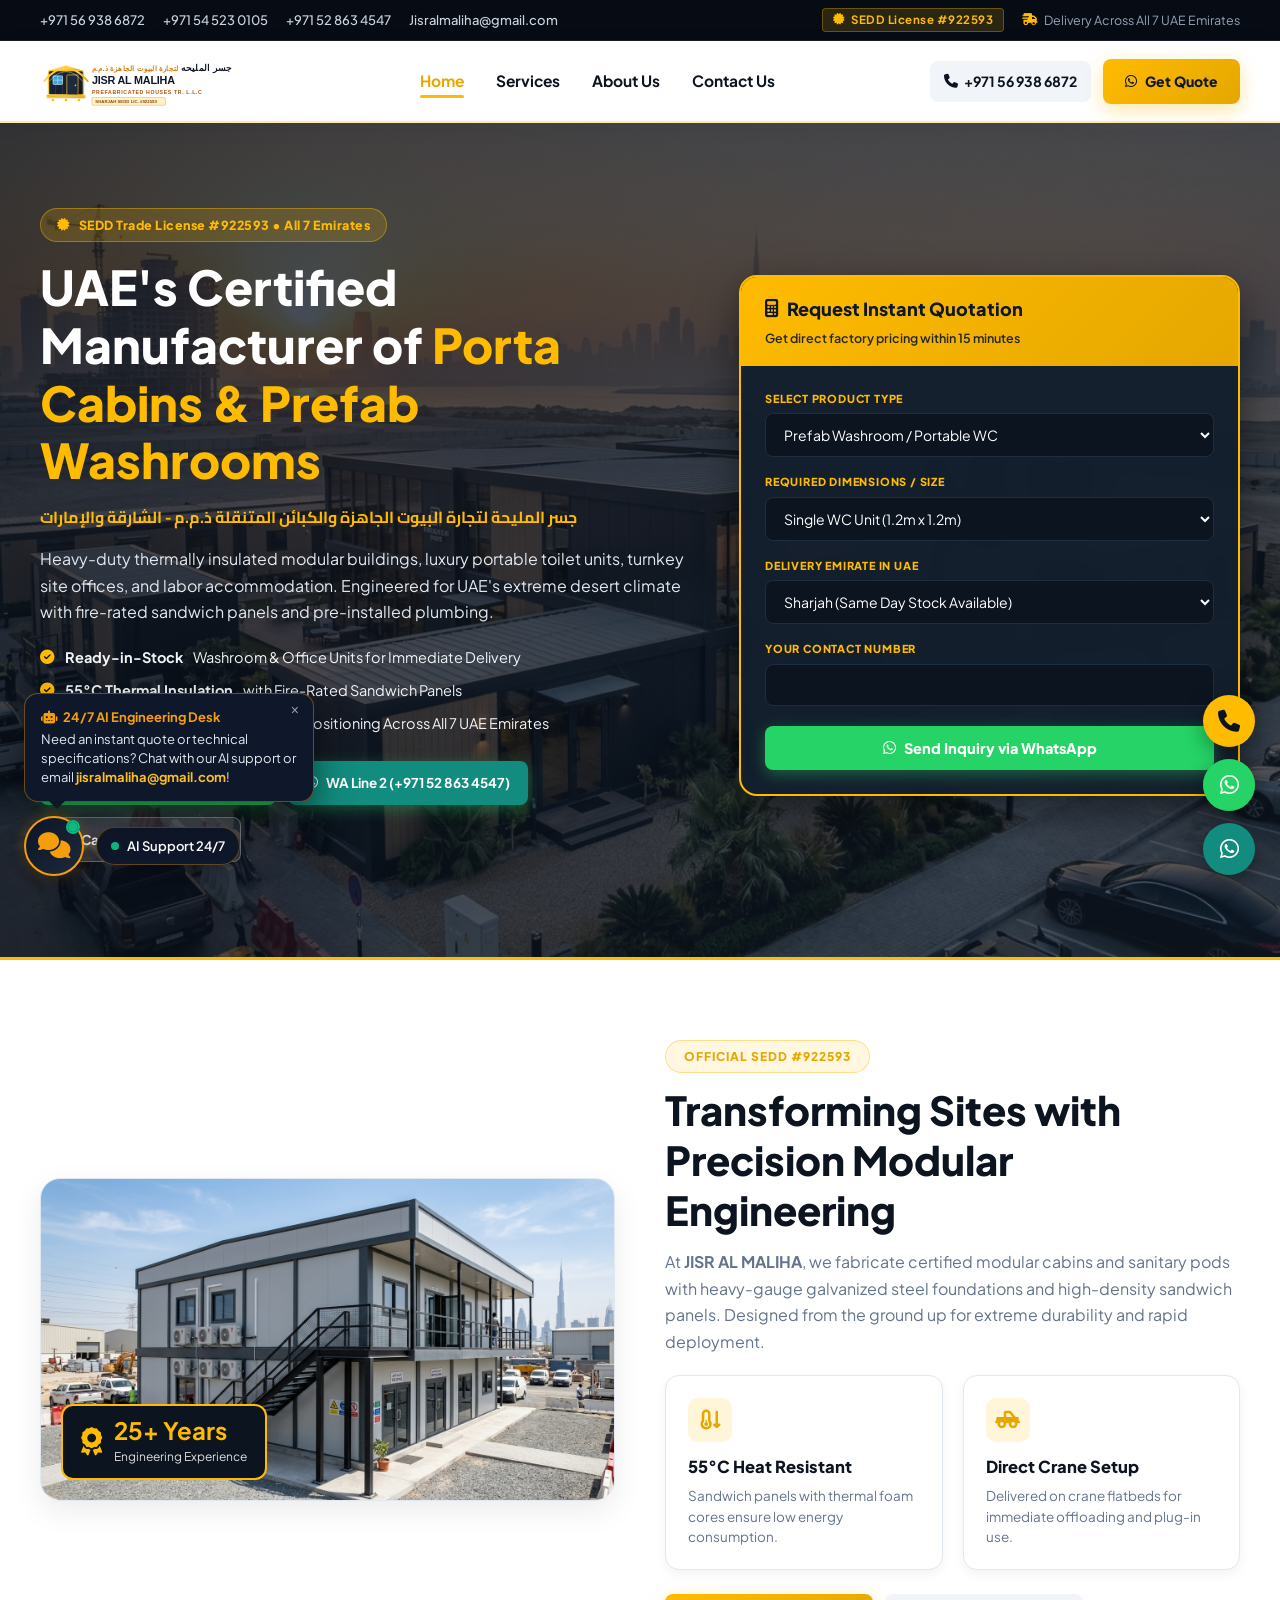
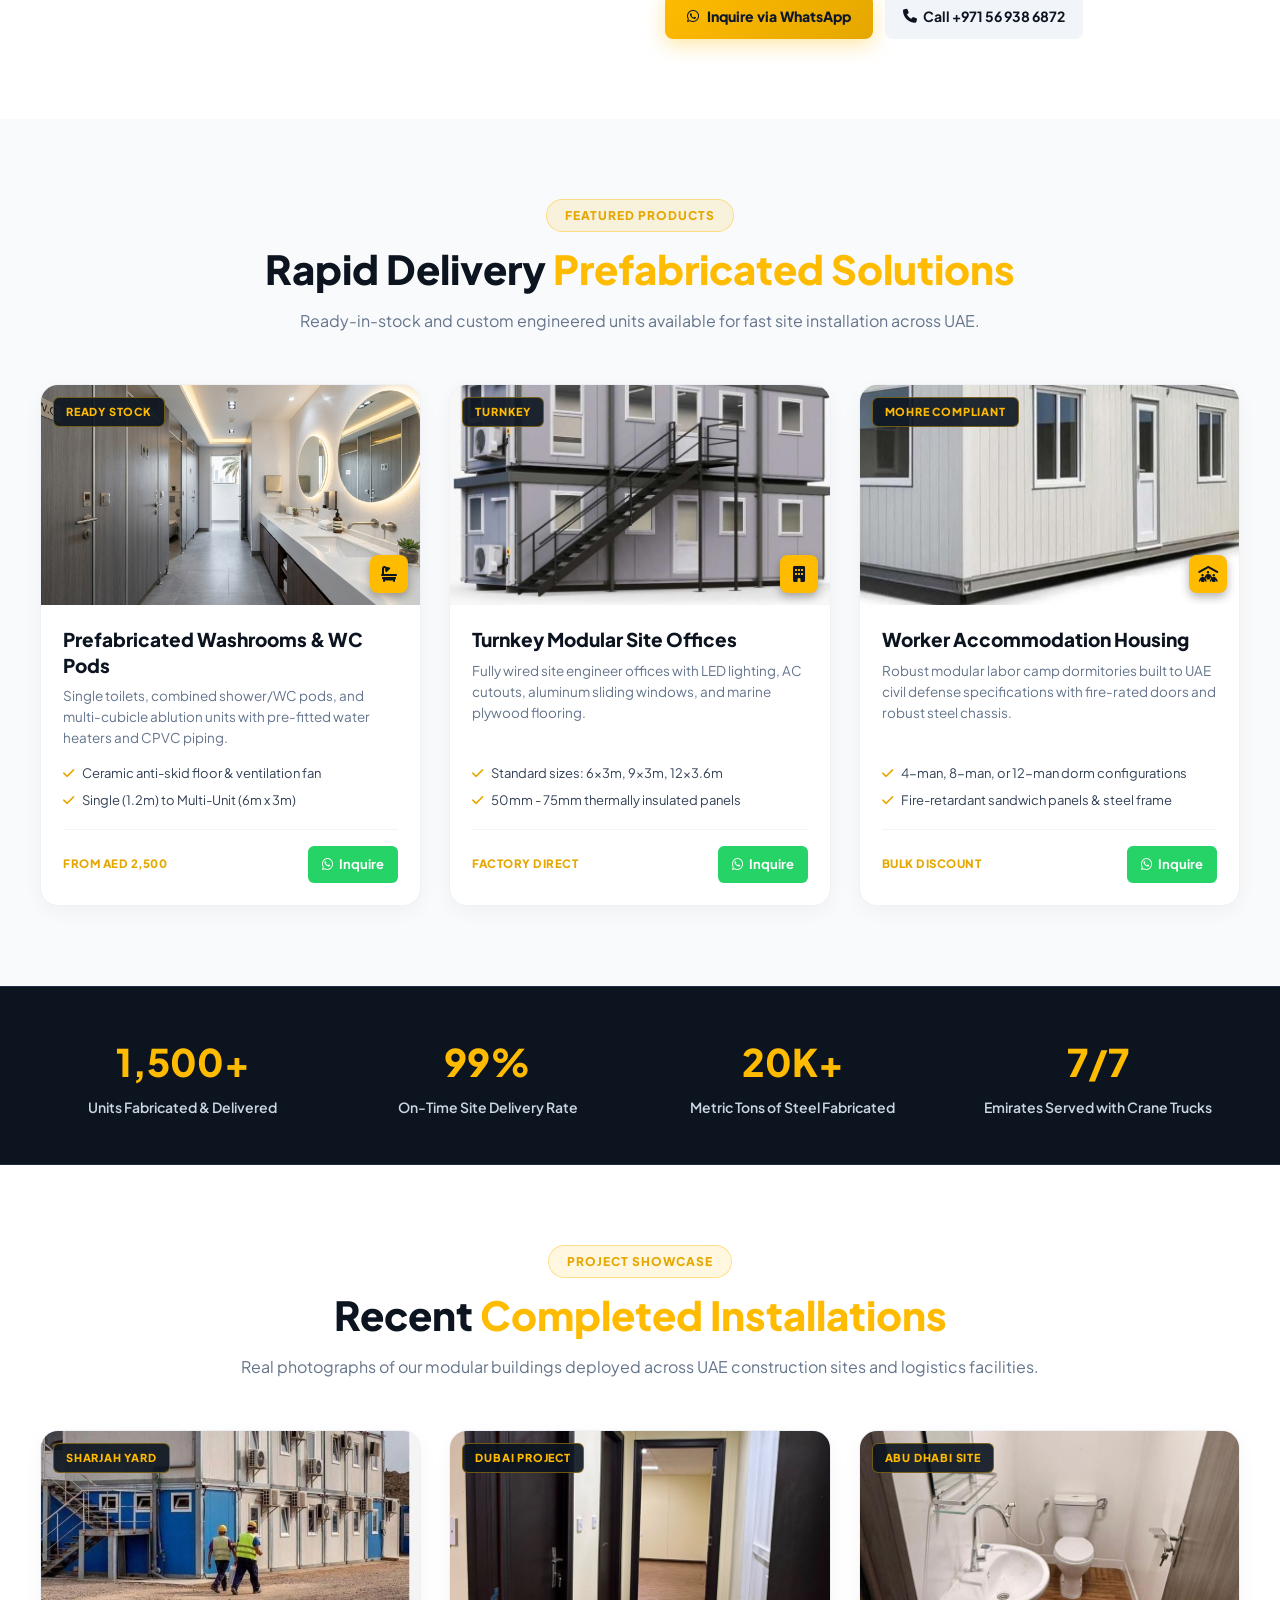
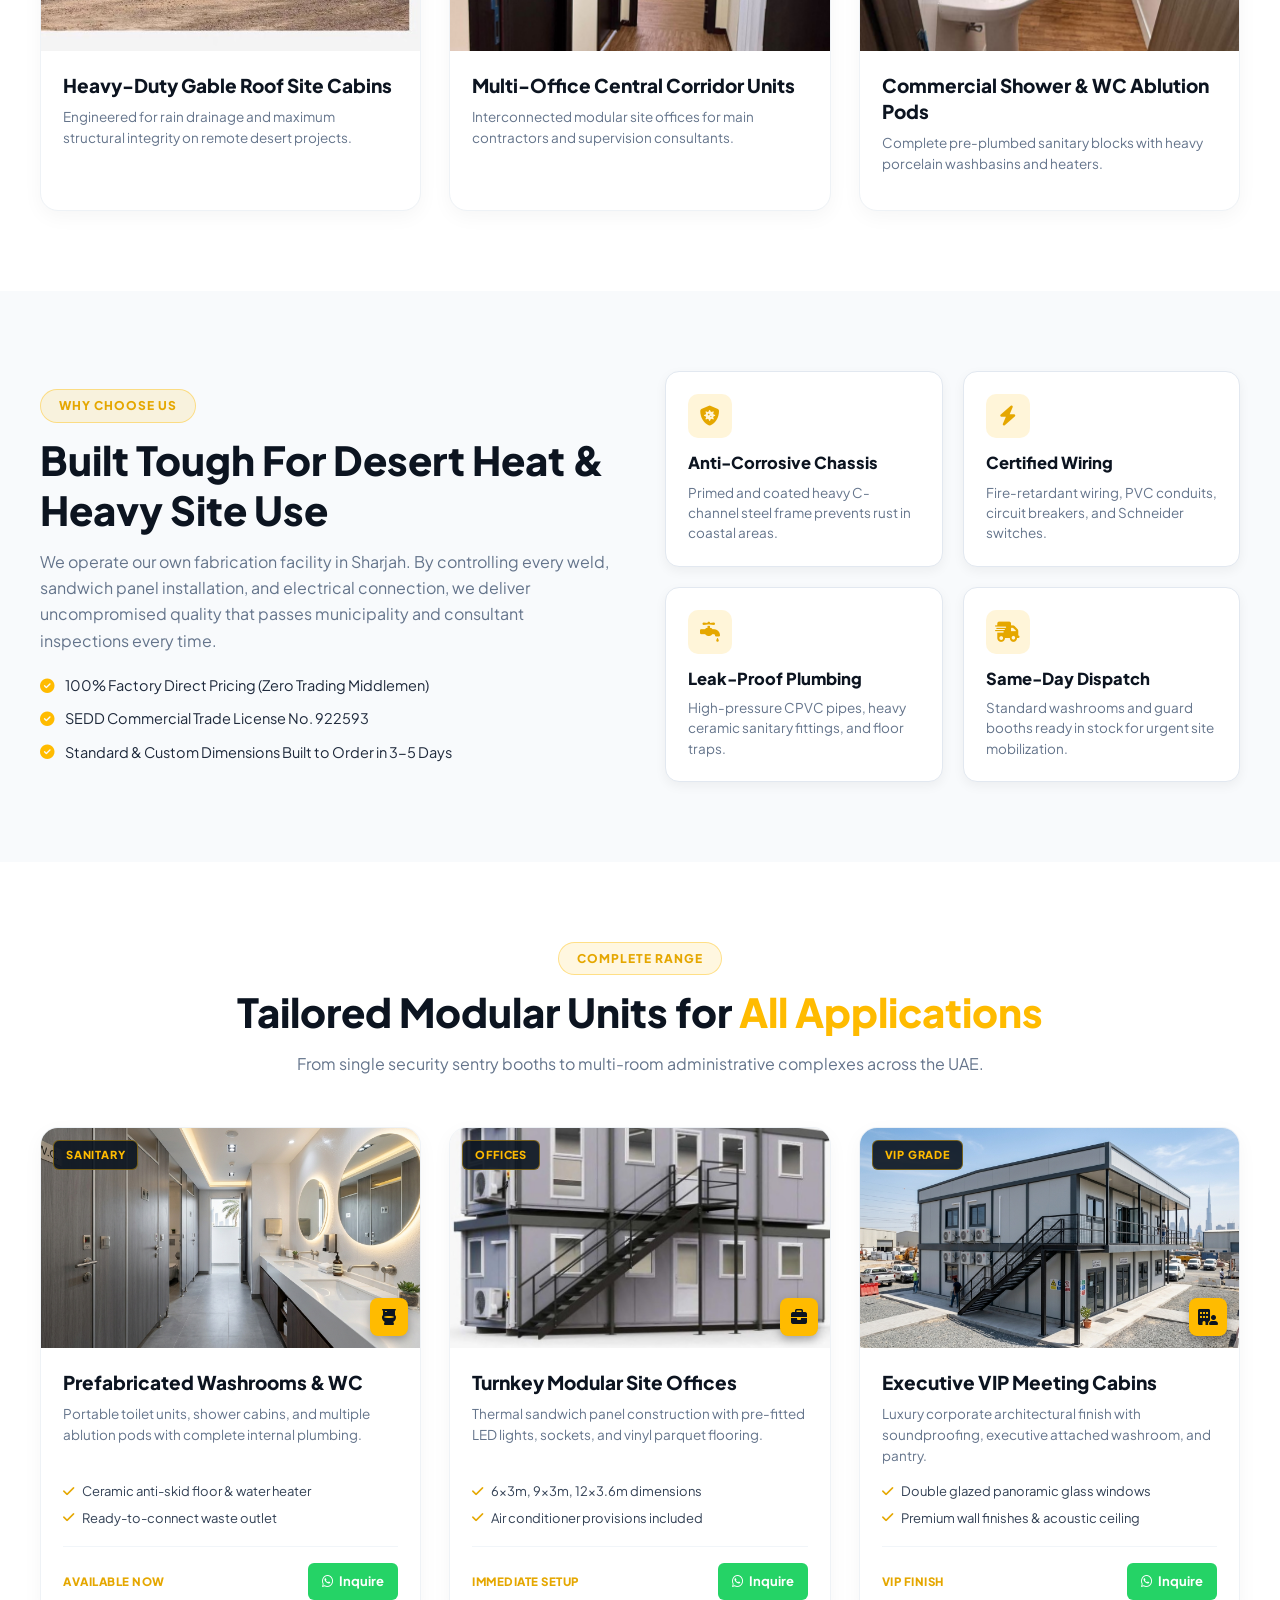
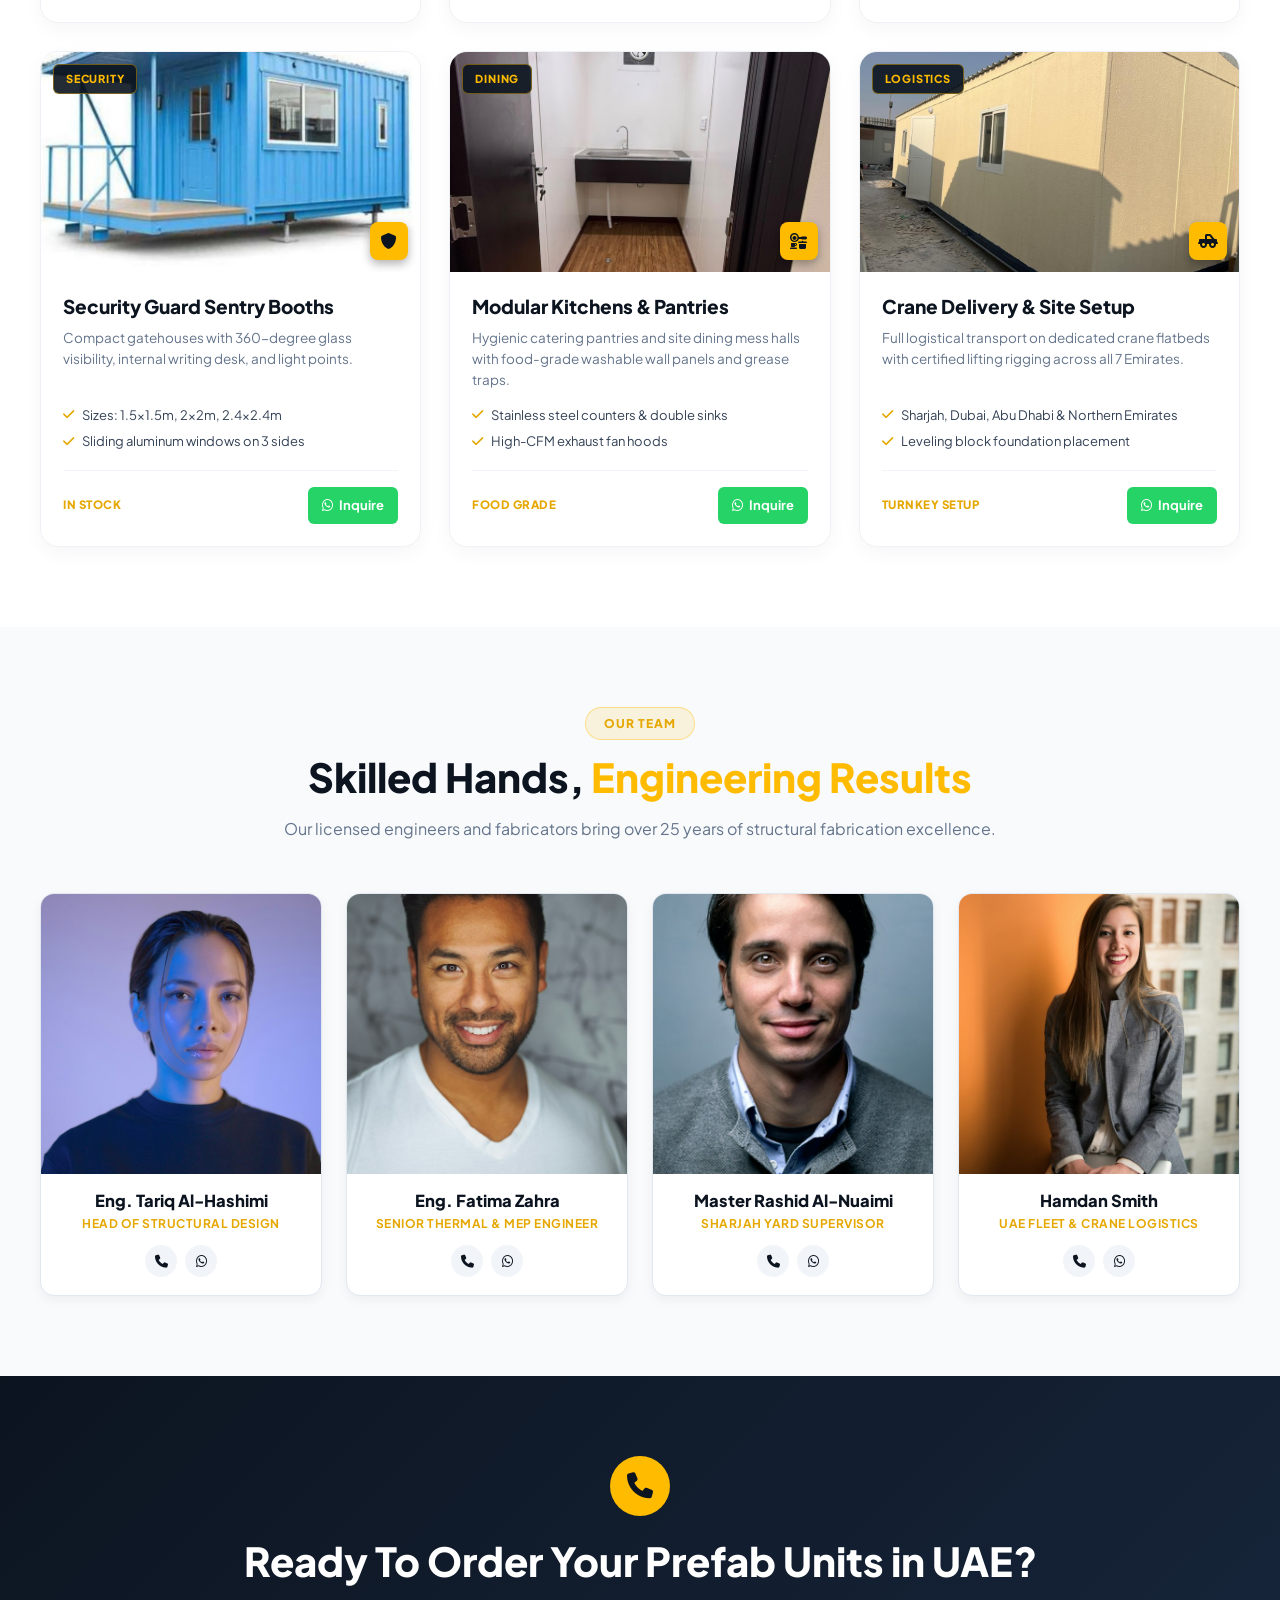
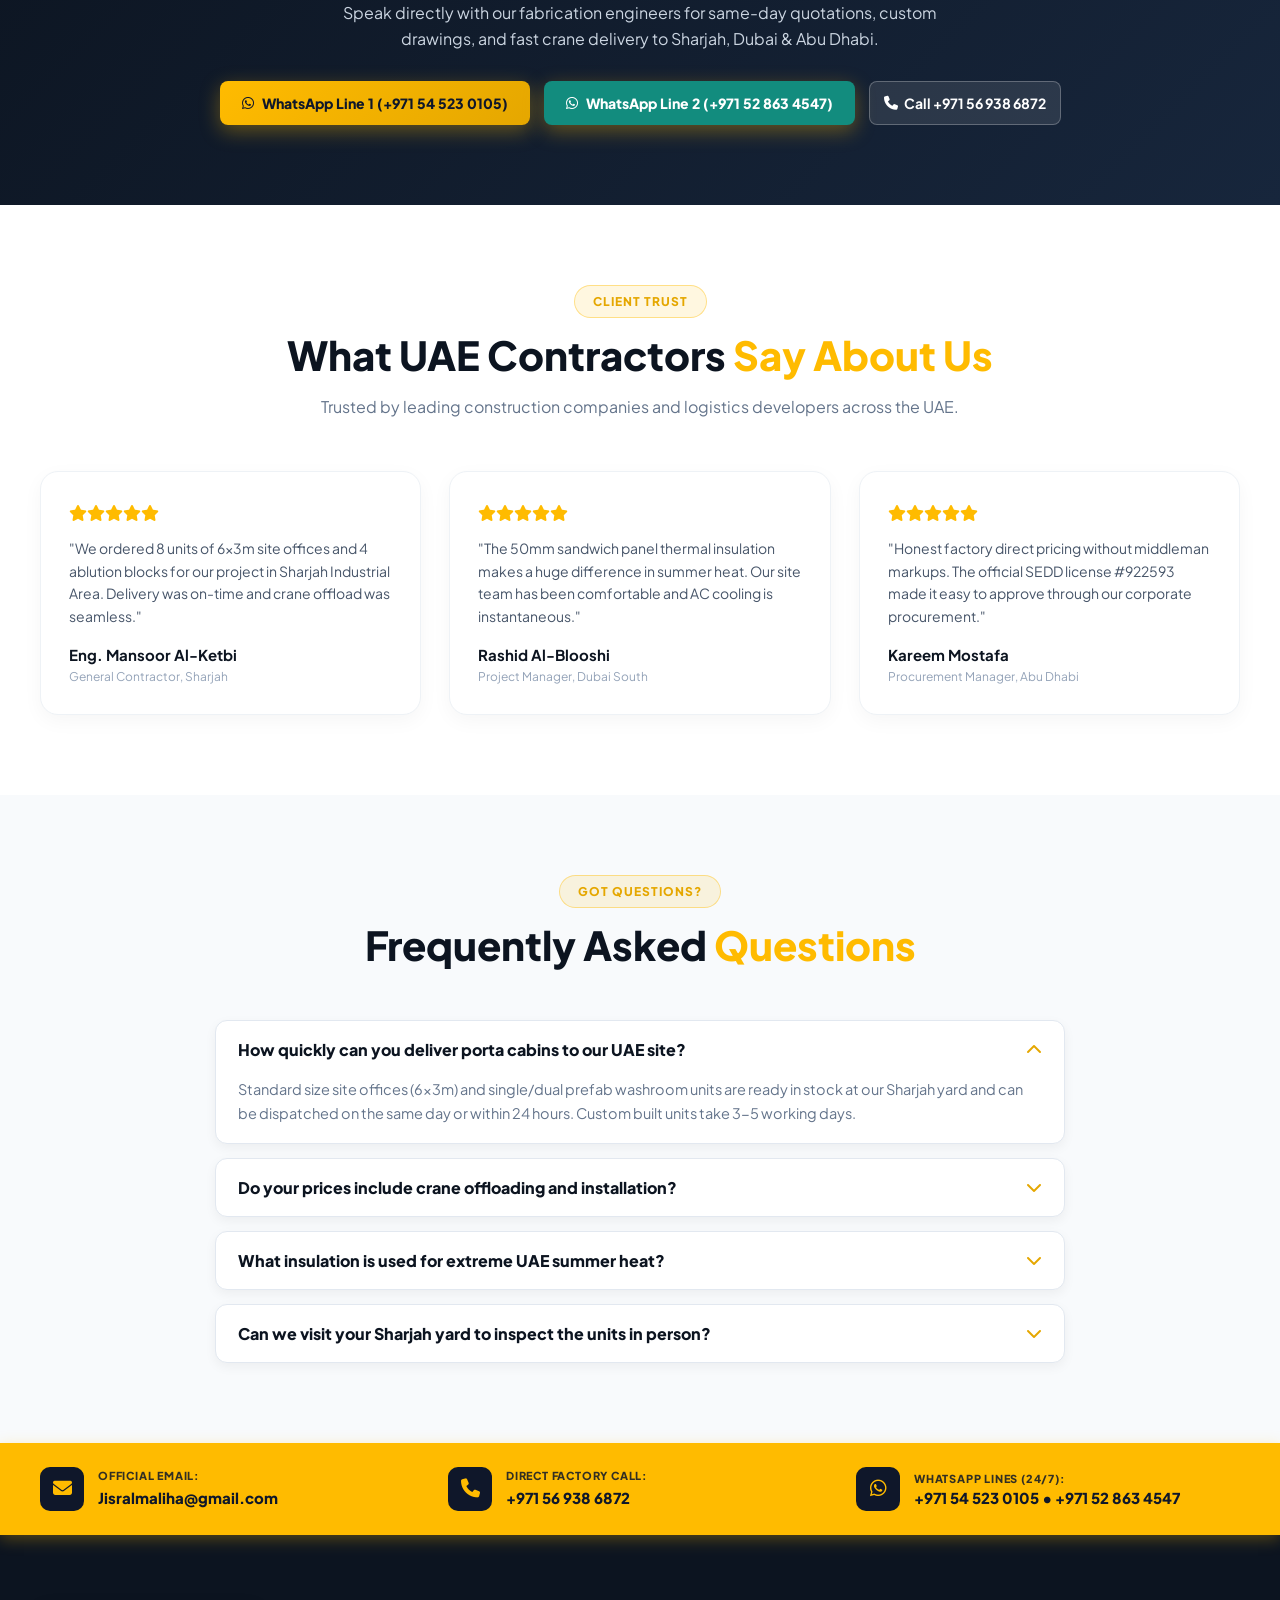
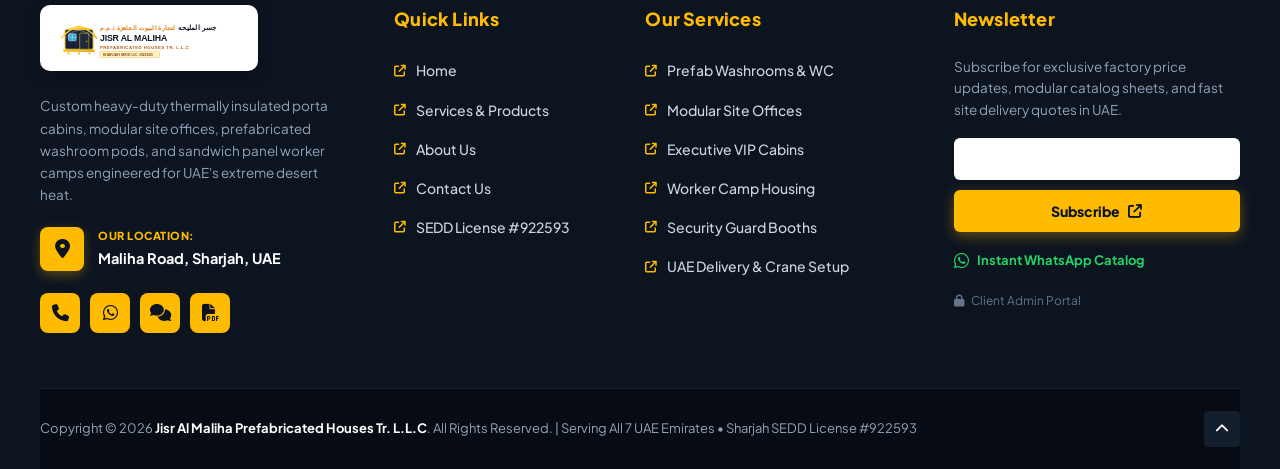
==== commit 68b80c24: "Update website" ====
--- a/JisrAlMaliha-Website/index.html
+++ b/JisrAlMaliha-Website/index.html
@@ -188,7 +188,7 @@
       <div class="nac-story-grid">
         <!-- Story Left: 16:9 Image -->
         <div class="nac-story-imgbox">
-          <img src="assets/images/exterior_unit_front.jpg" alt="Jisr Al Maliha Prefabricated Unit" loading="lazy">
+          <img src="assets/images/gen-modular-office.jpg" alt="Jisr Al Maliha Prefabricated Unit" loading="lazy">
           <div class="nac-story-badge">
             <i class="fa-solid fa-award" style="font-size:28px; color:var(--primary-gold);"></i>
             <div>
@@ -245,7 +245,7 @@
         <!-- Card 1: Washroom -->
         <div class="nac-card">
           <div class="nac-card-imgwrap">
-            <img src="assets/images/bathroom_toilet_1.png" alt="Prefabricated Washroom Units" class="nac-card-img" loading="lazy">
+            <img src="assets/images/gen-prefab-washroom.jpg" alt="Prefabricated Washroom Units" class="nac-card-img" loading="lazy">
             <span class="nac-card-badge">Ready Stock</span>
             <div class="nac-card-ico-badge"><i class="fa-solid fa-bath"></i></div>
           </div>
@@ -268,7 +268,7 @@
         <!-- Card 2: Site Office -->
         <div class="nac-card">
           <div class="nac-card-imgwrap">
-            <img src="assets/images/interior_office_1.png" alt="Modular Site Offices" class="nac-card-img" loading="lazy">
+            <img src="assets/images/prefab-grey-2story-office.jpg" alt="Modular Site Offices" class="nac-card-img" loading="lazy">
             <span class="nac-card-badge">Turnkey</span>
             <div class="nac-card-ico-badge"><i class="fa-solid fa-building"></i></div>
           </div>
@@ -291,7 +291,7 @@
         <!-- Card 3: Labor Camp -->
         <div class="nac-card">
           <div class="nac-card-imgwrap">
-            <img src="assets/images/exterior_long_cabin.png" alt="Labor Camp Accommodation" class="nac-card-img" loading="lazy">
+            <img src="assets/images/prefab-white-sandwich-cabin.jpg" alt="Labor Camp Accommodation" class="nac-card-img" loading="lazy">
             <span class="nac-card-badge">MOHRE Compliant</span>
             <div class="nac-card-ico-badge"><i class="fa-solid fa-people-roof"></i></div>
           </div>
@@ -350,7 +350,7 @@
       <div class="nac-cards-grid">
         <div class="nac-card">
           <div class="nac-card-imgwrap">
-            <img src="assets/images/exterior_gable_side.png" alt="Gable Roof Cabin" class="nac-card-img" loading="lazy">
+            <img src="assets/images/prefab-construction-site-camp.jpg" alt="Gable Roof Cabin" class="nac-card-img" loading="lazy">
             <span class="nac-card-badge">Sharjah Yard</span>
           </div>
           <div class="nac-card-body">
@@ -440,7 +440,7 @@
         <!-- 1 -->
         <div class="nac-card">
           <div class="nac-card-imgwrap">
-            <img src="assets/images/bathroom_toilet_1.png" alt="Prefab Washroom" class="nac-card-img" loading="lazy">
+            <img src="assets/images/gen-prefab-washroom.jpg" alt="Prefab Washroom" class="nac-card-img" loading="lazy">
             <span class="nac-card-badge">Sanitary</span>
             <div class="nac-card-ico-badge"><i class="fa-solid fa-toilet"></i></div>
           </div>
@@ -461,7 +461,7 @@
         <!-- 2 -->
         <div class="nac-card">
           <div class="nac-card-imgwrap">
-            <img src="assets/images/interior_office_1.png" alt="Site Office" class="nac-card-img" loading="lazy">
+            <img src="assets/images/prefab-grey-2story-office.jpg" alt="Site Office" class="nac-card-img" loading="lazy">
             <span class="nac-card-badge">Offices</span>
             <div class="nac-card-ico-badge"><i class="fa-solid fa-briefcase"></i></div>
           </div>
@@ -482,7 +482,7 @@
         <!-- 3 -->
         <div class="nac-card">
           <div class="nac-card-imgwrap">
-            <img src="assets/images/exterior_unit_front.jpg" alt="Executive Cabin" class="nac-card-img" loading="lazy">
+            <img src="assets/images/gen-modular-office.jpg" alt="Executive Cabin" class="nac-card-img" loading="lazy">
             <span class="nac-card-badge">VIP Grade</span>
             <div class="nac-card-ico-badge"><i class="fa-solid fa-building-user"></i></div>
           </div>
@@ -503,7 +503,7 @@
         <!-- 4 -->
         <div class="nac-card">
           <div class="nac-card-imgwrap">
-            <img src="assets/images/exterior_door_detail.jpg" alt="Security Cabin" class="nac-card-img" loading="lazy">
+            <img src="assets/images/prefab-blue-cabin-porch.jpg" alt="Security Cabin" class="nac-card-img" loading="lazy">
             <span class="nac-card-badge">Security</span>
             <div class="nac-card-ico-badge"><i class="fa-solid fa-shield"></i></div>
           </div>
@@ -944,5 +944,7 @@
     item.classList.toggle('active');
   }
 </script>
+  <!-- 24/7 AI Live Chat & Support Widget -->
+  <script src="assets/js/ai-chat-widget.js" defer></script>
 </body>
 </html>
--- a/JisrAlMaliha-Website/assets/css/style.css
+++ b/JisrAlMaliha-Website/assets/css/style.css
@@ -1524,3 +1524,99 @@
     text-align: center;
   }
 }
+
+
+/* ===================================================
+   Prefabricated Models & Project Gallery (Compact Cards)
+   =================================================== */
+.nac-gallery-grid {
+  display: grid;
+  grid-template-columns: repeat(auto-fill, minmax(270px, 1fr));
+  gap: 22px;
+  margin-top: 36px;
+}
+
+.nac-gallery-card {
+  background: #0f172a;
+  border: 1px solid rgba(255, 255, 255, 0.08);
+  border-radius: 14px;
+  overflow: hidden;
+  box-shadow: 0 8px 24px rgba(0, 0, 0, 0.25);
+  transition: all 0.35s cubic-bezier(0.16, 1, 0.3, 1);
+  position: relative;
+  cursor: pointer;
+}
+
+.nac-gallery-card:hover {
+  transform: translateY(-6px);
+  border-color: rgba(245, 158, 11, 0.45);
+  box-shadow: 0 16px 36px rgba(0, 0, 0, 0.45), 0 0 20px rgba(245, 158, 11, 0.15);
+}
+
+.nac-gallery-imgbox {
+  width: 100%;
+  aspect-ratio: 16 / 9;
+  height: 200px;
+  overflow: hidden;
+  position: relative;
+  background: #060a12;
+}
+
+.nac-gallery-imgbox img {
+  width: 100%;
+  height: 100%;
+  object-fit: cover;
+  transition: transform 0.5s ease;
+  display: block;
+}
+
+.nac-gallery-card:hover .nac-gallery-imgbox img {
+  transform: scale(1.08);
+}
+
+.nac-gallery-badge {
+  position: absolute;
+  bottom: 12px;
+  left: 12px;
+  background: rgba(11, 21, 38, 0.85);
+  backdrop-filter: blur(8px);
+  color: #fbbf24;
+  border: 1px solid rgba(245, 158, 11, 0.3);
+  padding: 5px 11px;
+  border-radius: 8px;
+  font-size: 11px;
+  font-weight: 700;
+  letter-spacing: 0.5px;
+  text-transform: uppercase;
+  display: inline-flex;
+  align-items: center;
+  gap: 6px;
+  pointer-events: none;
+}
+
+.nac-gallery-badge i {
+  color: #f59e0b;
+}
+
+.nac-gallery-zoom-icon {
+  position: absolute;
+  top: 12px;
+  right: 12px;
+  width: 32px;
+  height: 32px;
+  border-radius: 50%;
+  background: rgba(11, 21, 38, 0.75);
+  color: #ffffff;
+  display: flex;
+  align-items: center;
+  justify-content: center;
+  font-size: 13px;
+  opacity: 0;
+  transform: scale(0.8);
+  transition: all 0.3s ease;
+}
+
+.nac-gallery-card:hover .nac-gallery-zoom-icon {
+  opacity: 1;
+  transform: scale(1);
+}
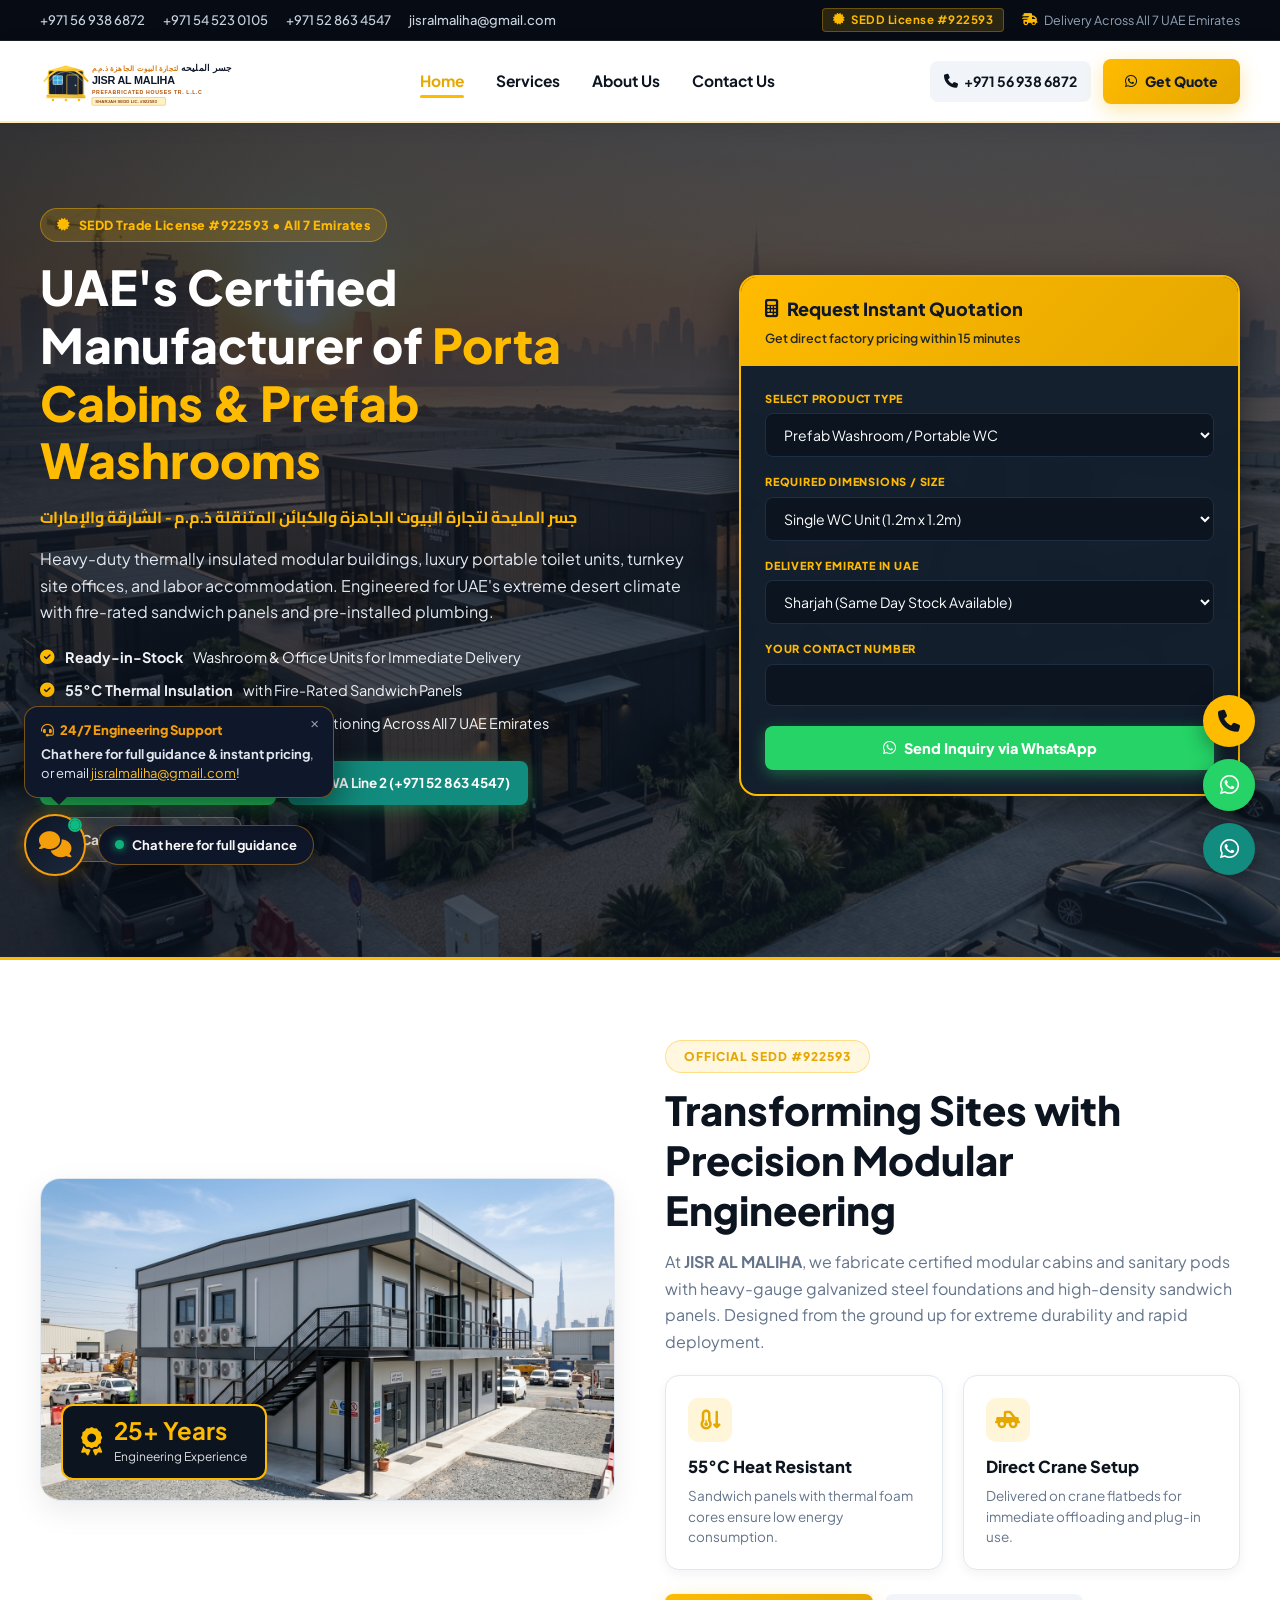
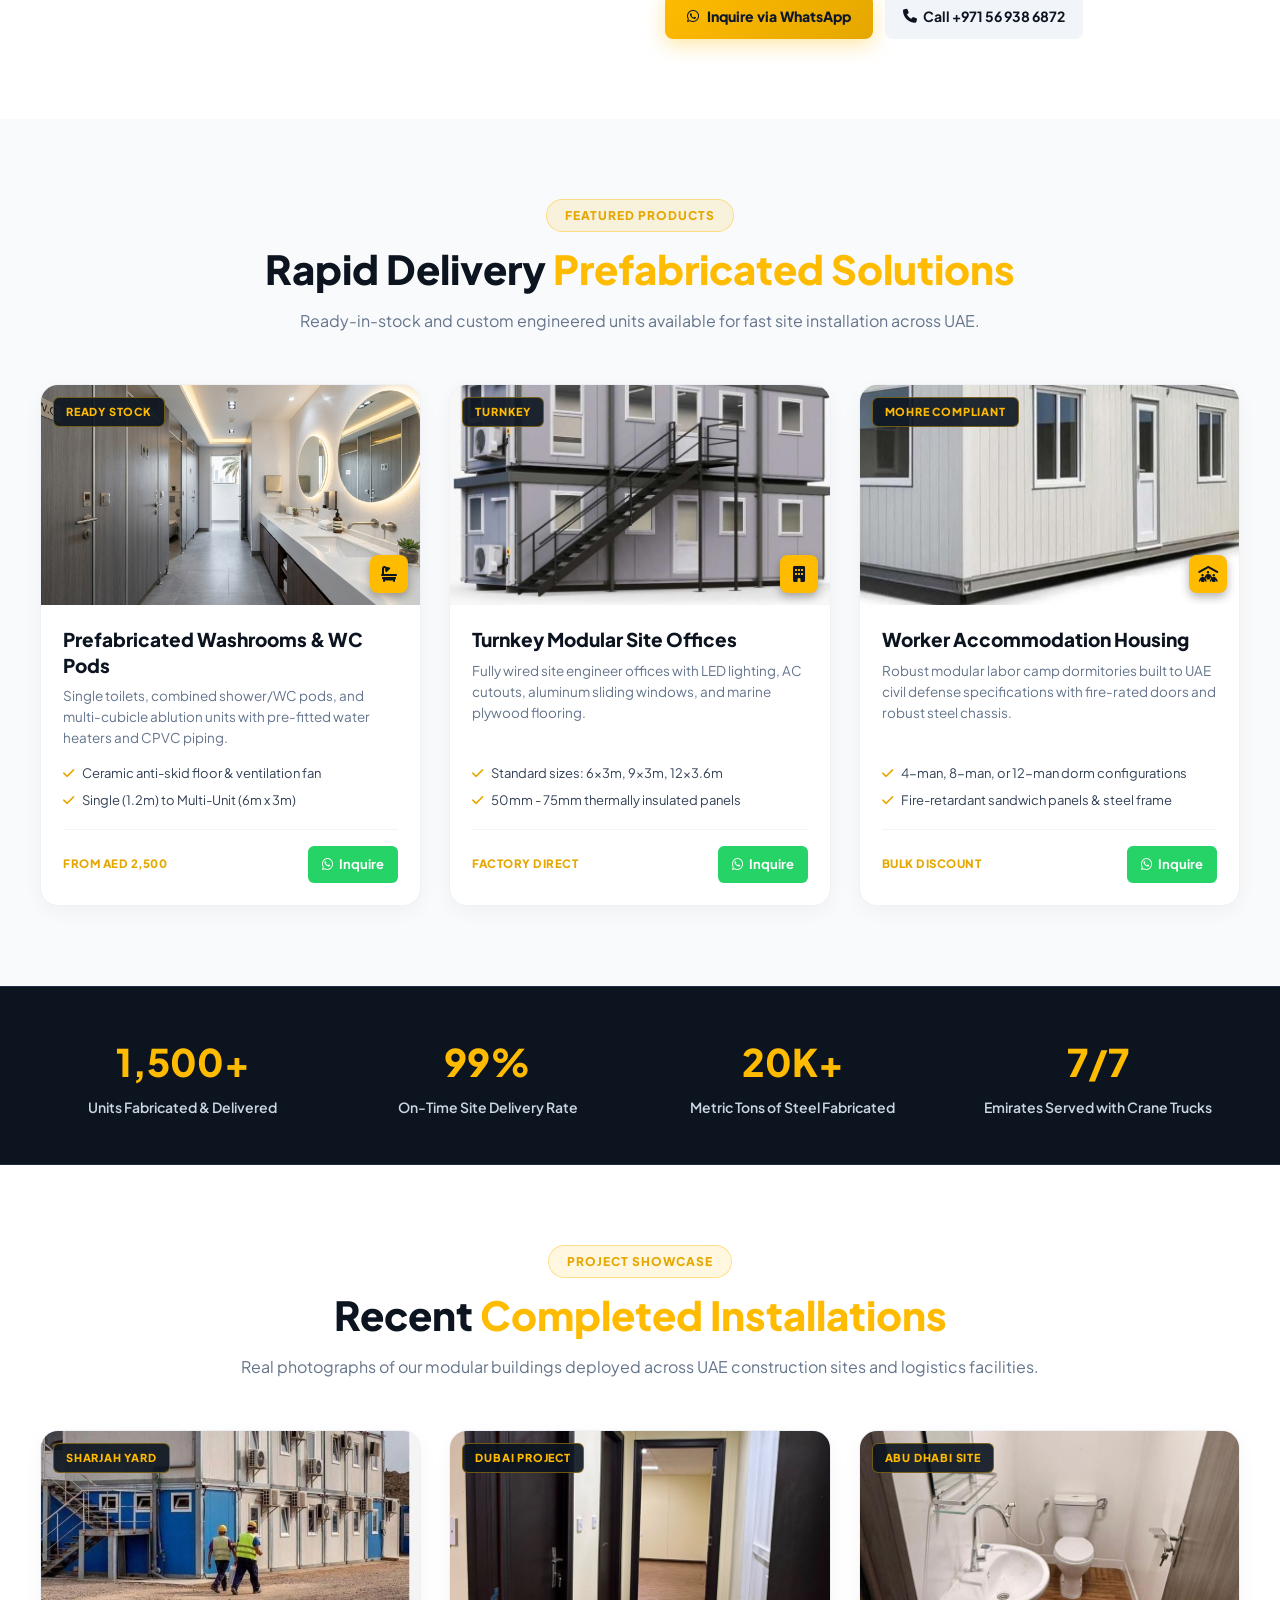
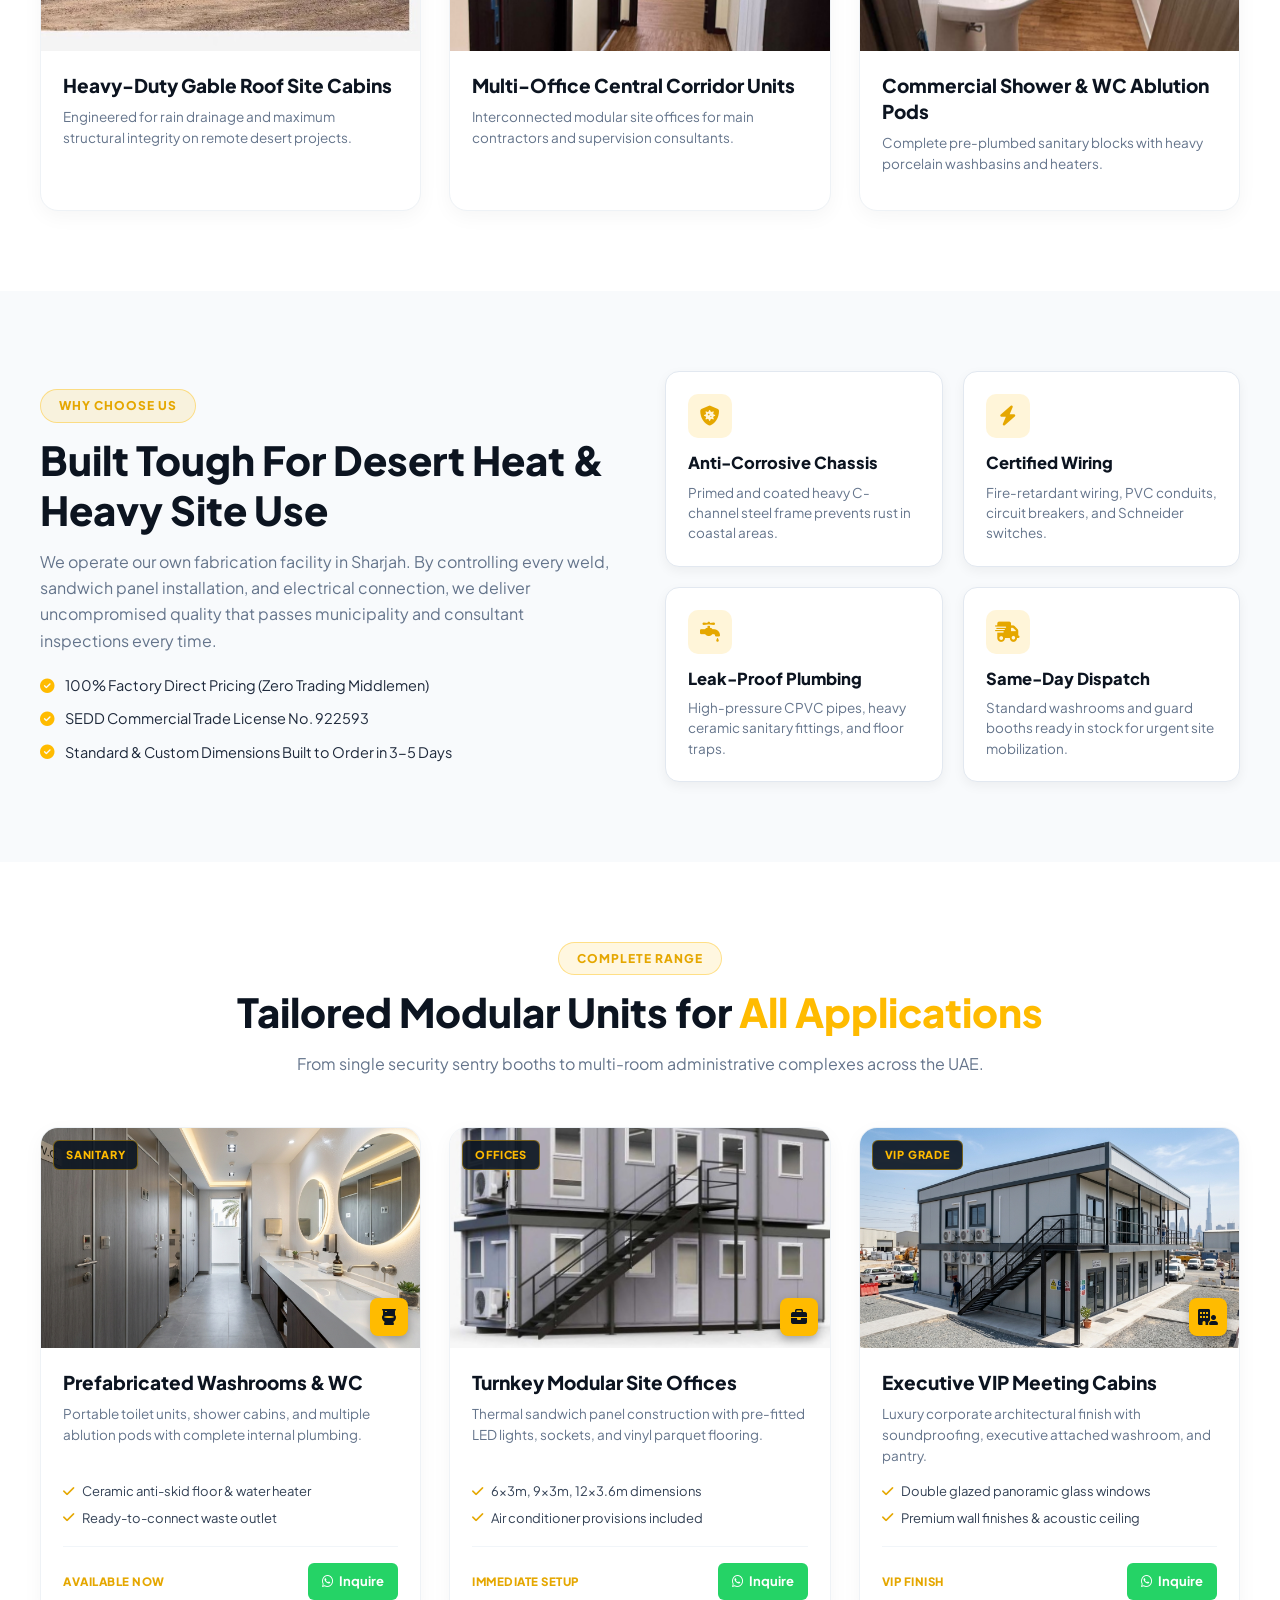
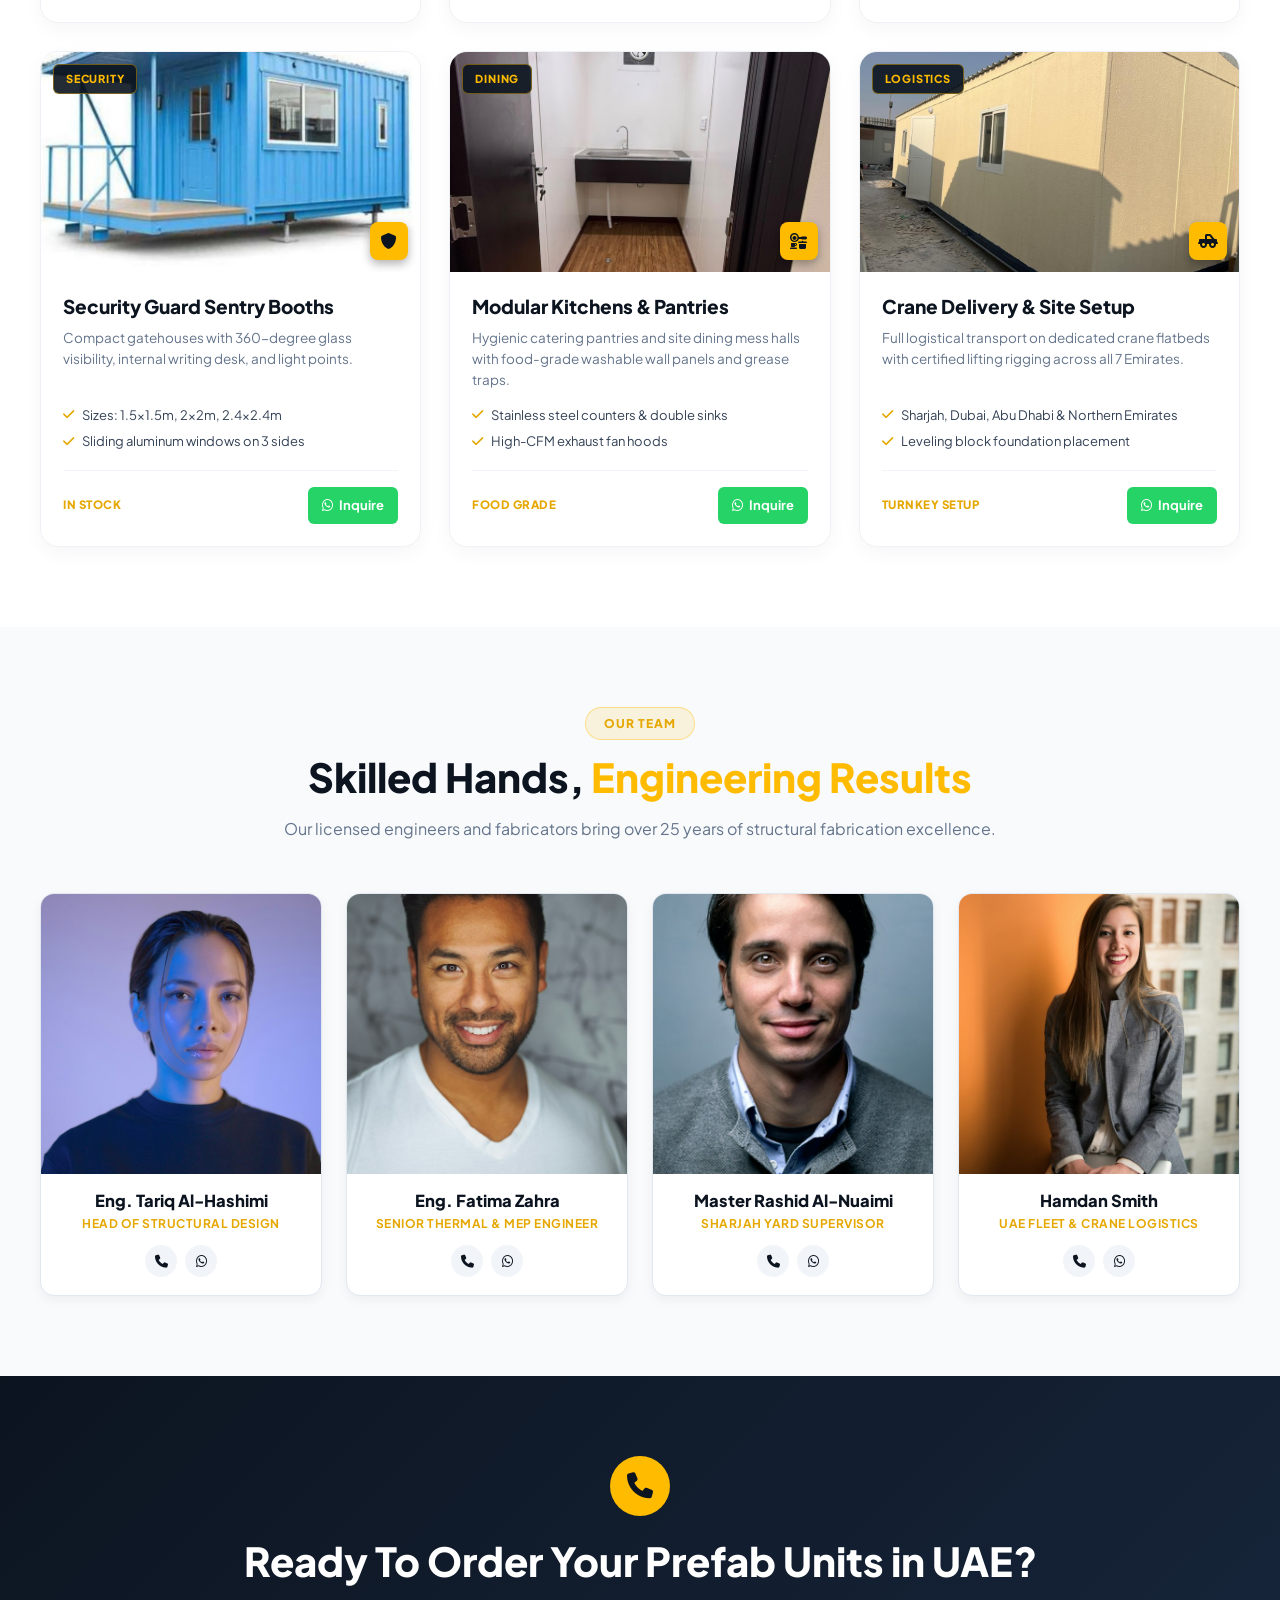
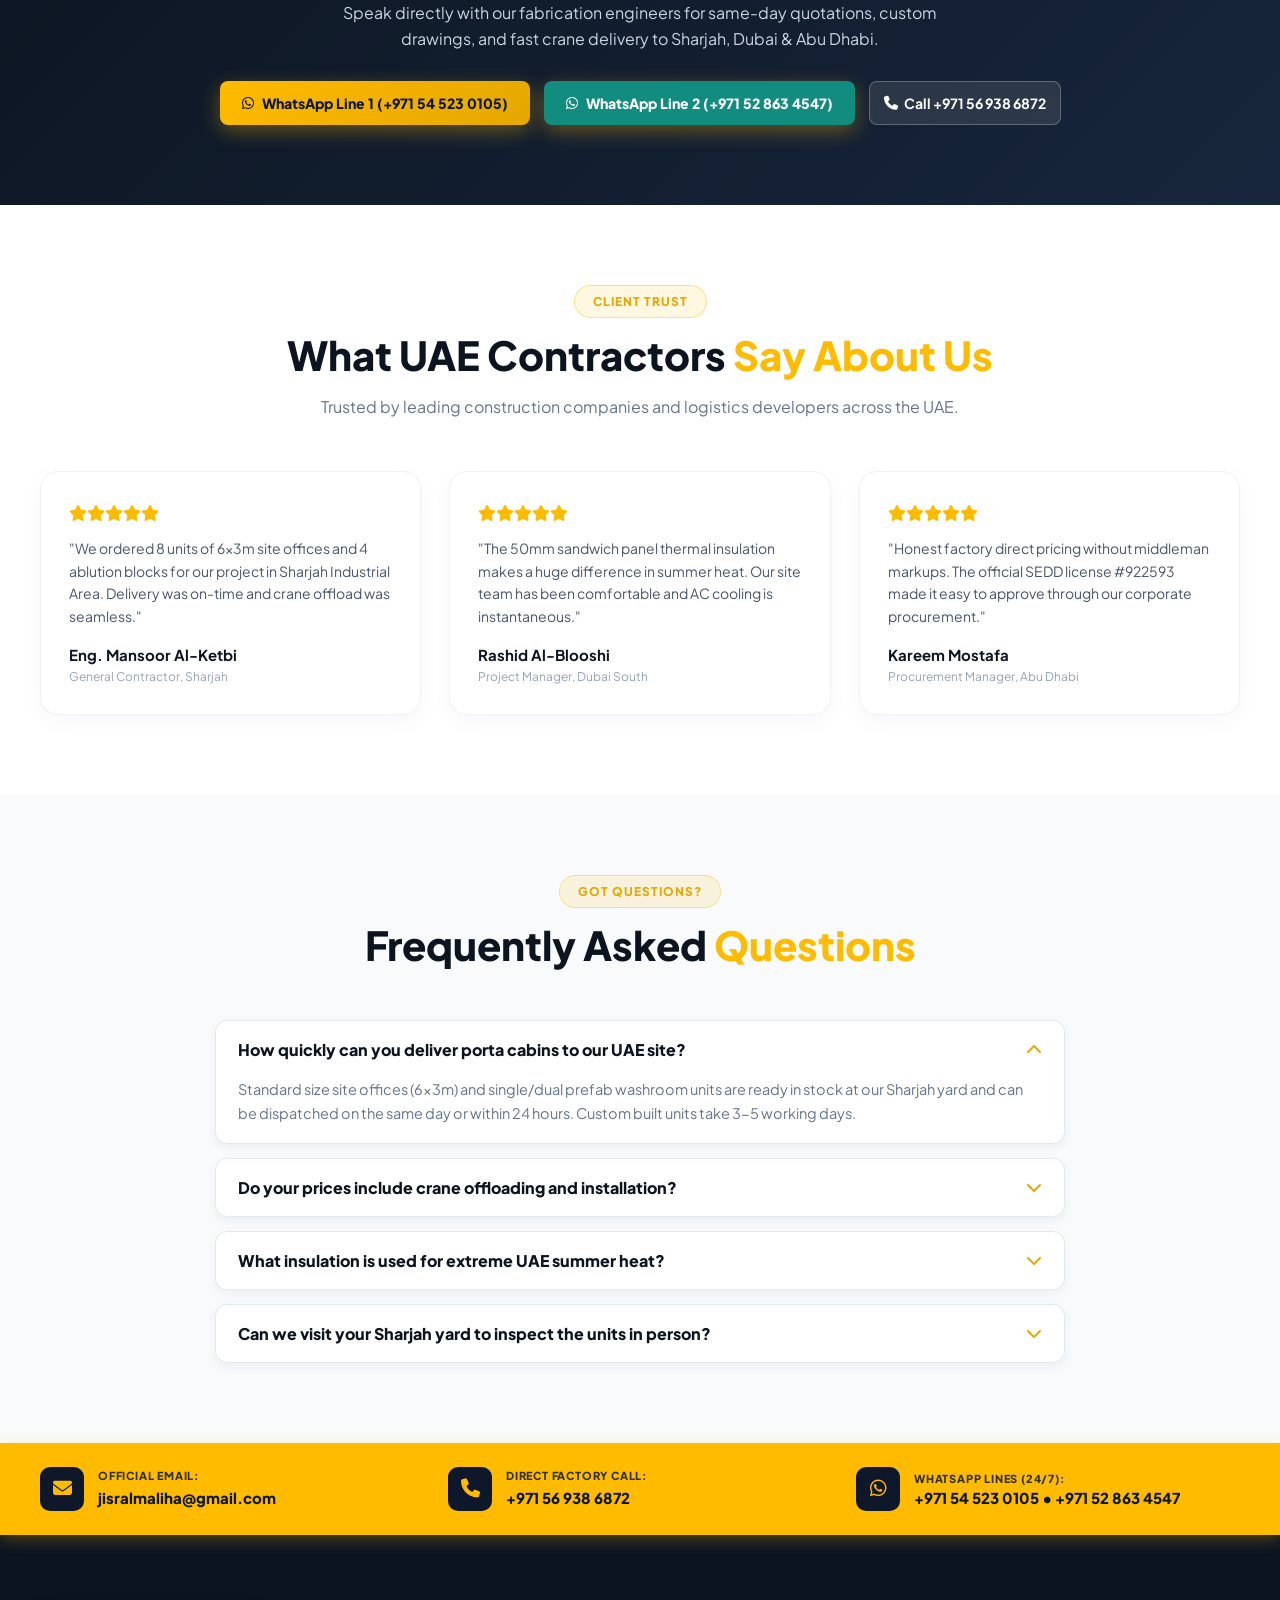
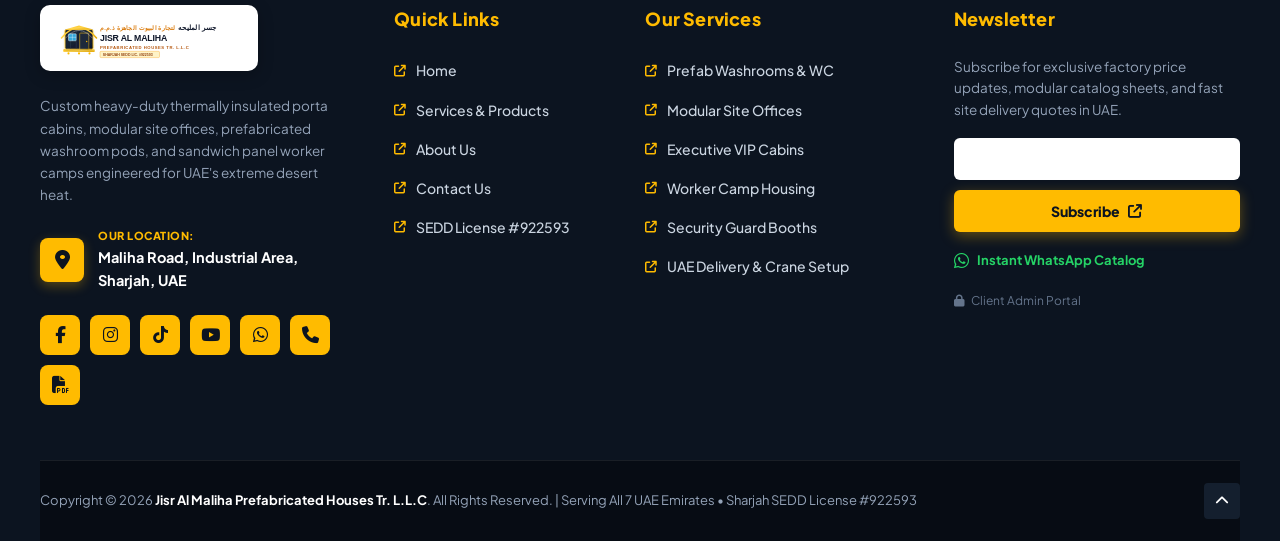
==== commit d0070fd4: "Update social links and admin login" ====
--- a/JisrAlMaliha-Website/index.html
+++ b/JisrAlMaliha-Website/index.html
@@ -816,11 +816,15 @@
           </div>
 
           <!-- 4 Social / Action Buttons in Yellow -->
-          <div class="nac-ft-socials">
-            <a href="tel:+971569386872" class="nac-ft-soc-btn" title="Call Us: +971 56 938 6872"><i class="fa-solid fa-phone"></i></a>
-            <a href="https://wa.me/971545230105" target="_blank" class="nac-ft-soc-btn" title="WhatsApp Line 1: +971 54 523 0105"><i class="fa-brands fa-whatsapp"></i></a>
-            <a href="https://wa.me/971528634547" target="_blank" class="nac-ft-soc-btn" title="WhatsApp Line 2: +971 52 863 4547"><i class="fa-solid fa-comments"></i></a>
-            <a href="Jisr-Al-Maliha-Trade-License-SEDD-922593.pdf" target="_blank" class="nac-ft-soc-btn" title="Official SEDD License (PDF)"><i class="fa-solid fa-file-pdf"></i></a>
+                    <!-- Official Social Media Channels (Verified) -->
+          <div class="nac-ft-socials" style="display:flex; gap:10px; flex-wrap:wrap; margin-top:16px;">
+            <a href="https://web.facebook.com/profile.php?id=61596845070868" target="_blank" rel="noopener" class="nac-ft-soc-btn" title="Official Facebook Page"><i class="fa-brands fa-facebook-f"></i></a>
+            <a href="https://www.instagram.com/jisarlmaliha/" target="_blank" rel="noopener" class="nac-ft-soc-btn" title="Official Instagram"><i class="fa-brands fa-instagram"></i></a>
+            <a href="https://www.tiktok.com/@jisralmaliha.2" target="_blank" rel="noopener" class="nac-ft-soc-btn" title="Official TikTok"><i class="fa-brands fa-tiktok"></i></a>
+            <a href="https://www.youtube.com/@JisrAlMalihaPrefabricatedHouse" target="_blank" rel="noopener" class="nac-ft-soc-btn" title="Official YouTube Channel"><i class="fa-brands fa-youtube"></i></a>
+            <a href="https://wa.me/971545230105" target="_blank" rel="noopener" class="nac-ft-soc-btn" title="WhatsApp Hotline 1 (+971 54 523 0105)"><i class="fa-brands fa-whatsapp"></i></a>
+            <a href="tel:+971569386872" class="nac-ft-soc-btn" title="Direct Call (+971 56 938 6872)"><i class="fa-solid fa-phone"></i></a>
+            <a href="Jisr-Al-Maliha-Trade-License-SEDD-922593.pdf" target="_blank" class="nac-ft-soc-btn" title="SEDD Trade License #922593 (PDF)"><i class="fa-solid fa-file-pdf"></i></a>
           </div>
         </div>
 
